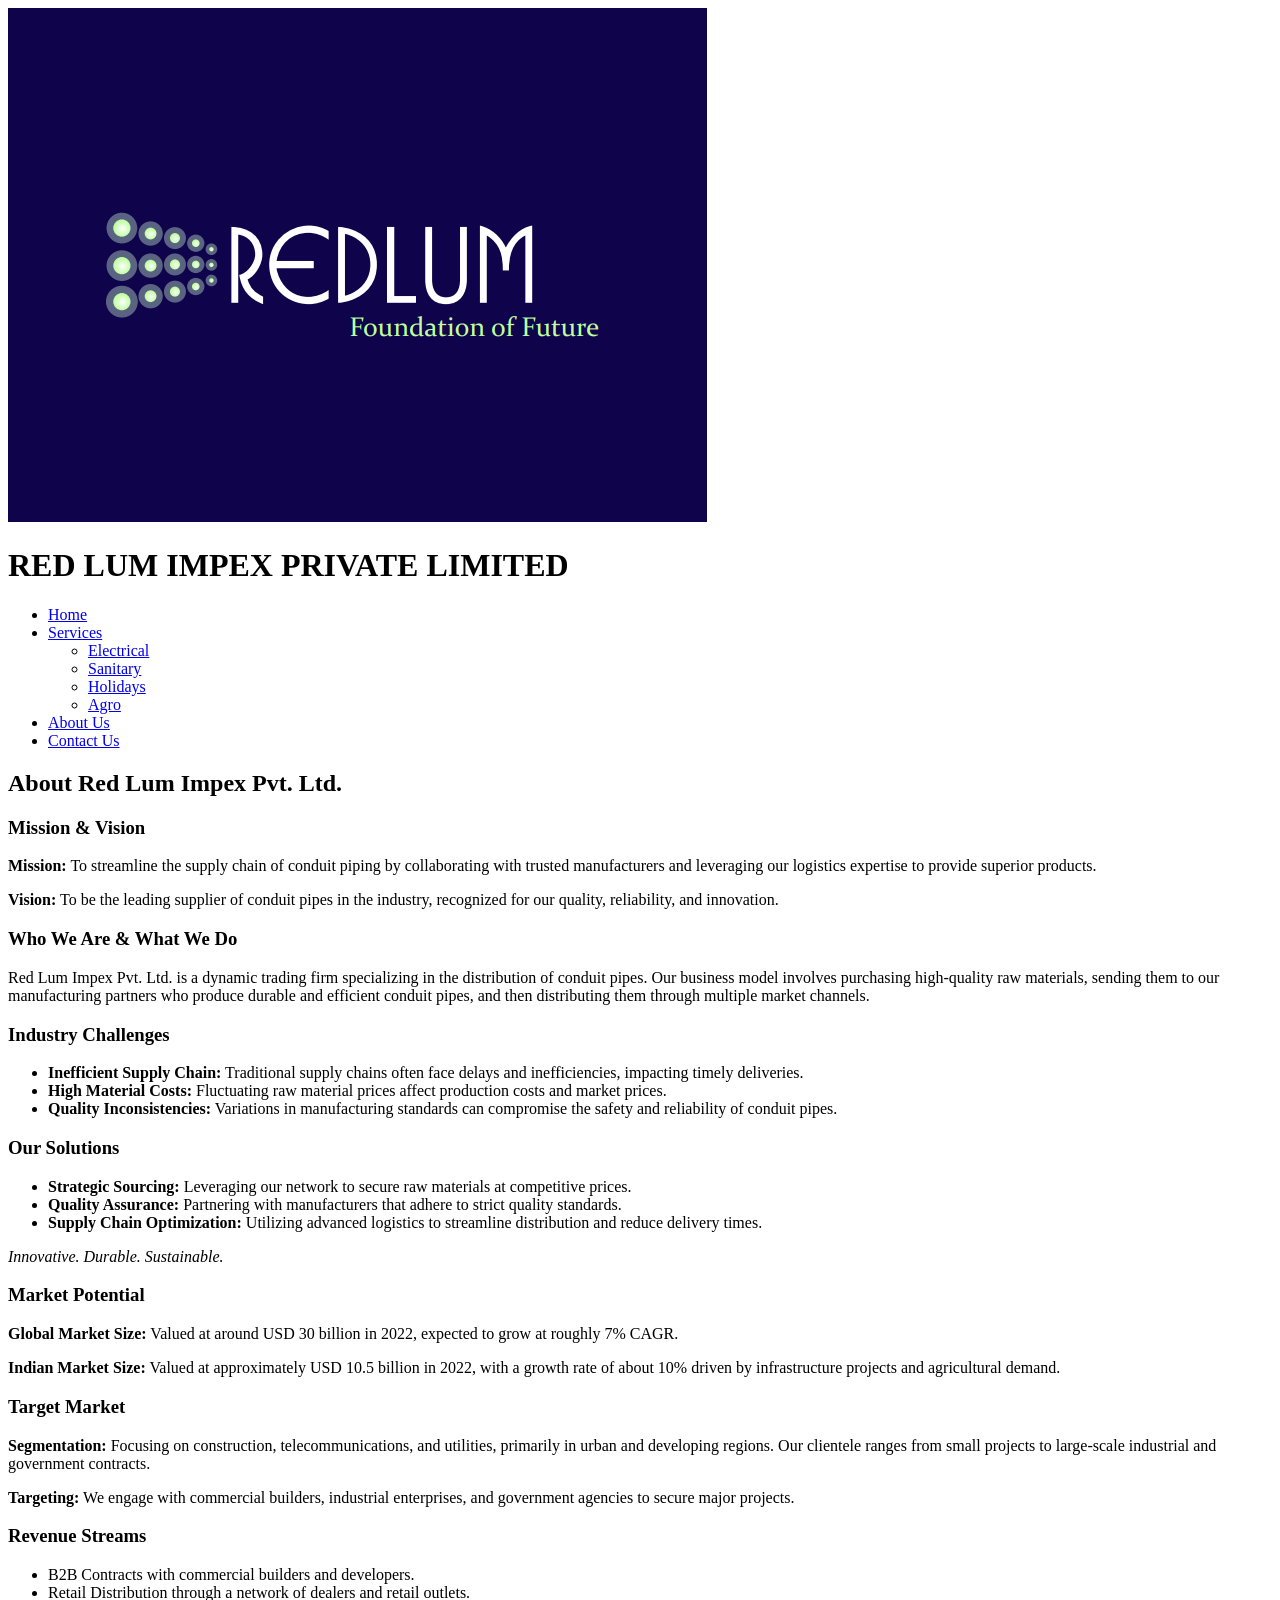
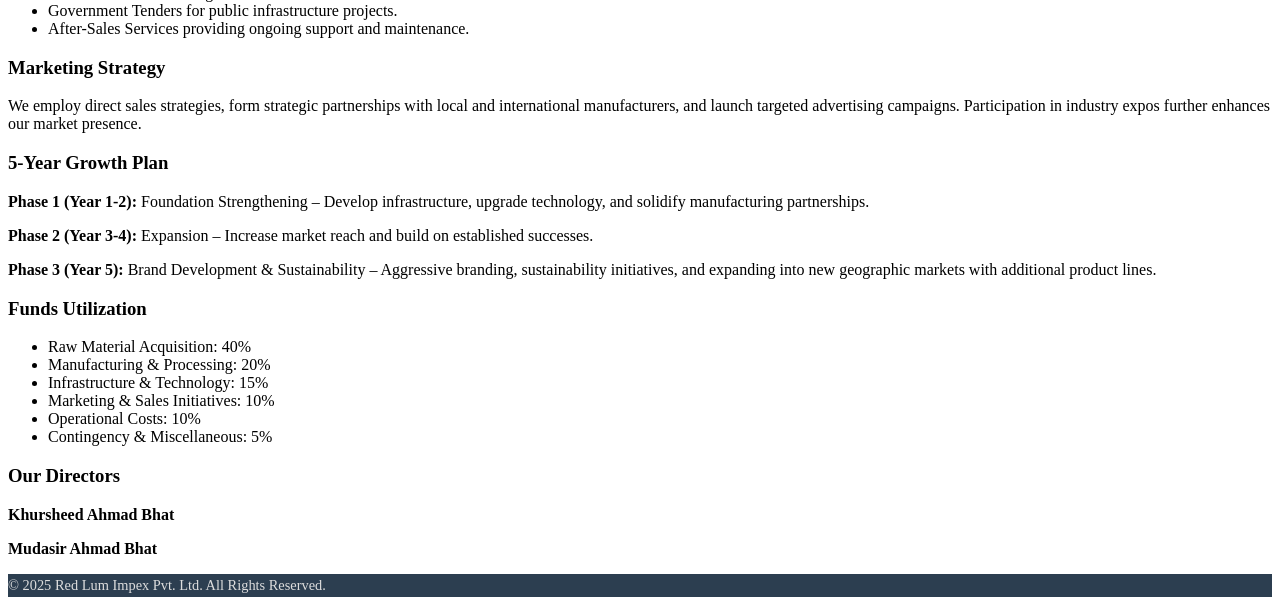
==== Websitedemo/about.html @ e9c55e5e "redlump" ====
<!DOCTYPE html>
<html lang="en">
<head>
  <meta charset="UTF-8" />
  <meta name="viewport" content="width=device-width, initial-scale=1.0"/>
  <title>About Us - Red Lum Impex Pvt. Ltd.</title>
  <link rel="stylesheet" href="style.css" />
</head>
<body>
  <header>
    <div class="container header-flex">
      <!-- Logo and Company Name -->
      <div class="logo-container">
        <img src="images/Screenshot 2025-03-13 151205.png" alt="Redlum Logo" class="logo" />
        <h1>RED LUM IMPEX PRIVATE LIMITED</h1>
      </div>
      <!-- Navigation with Services Dropdown -->
      <nav>
        <ul class="nav-links">
          <li><a href="index.html">Home</a></li>
          <li class="services-dropdown">
            <a href="#">Services</a>
            <ul class="dropdown">
              <li><a href="services/electrical.html">Electrical</a></li>
              <li><a href="services/sanitary.html">Sanitary</a></li>
              <li><a href="services/holidays.html">Holidays</a></li>
              <li><a href="services/agro.html">Agro</a></li>
            </ul>
          </li>
          <li><a href="about.html" class="active">About Us</a></li>
          <li><a href="contact.html">Contact Us</a></li>
        </ul>
        <div class="hamburger">
          <span></span>
          <span></span>
          <span></span>
        </div>
      </nav>
    </div>
  </header>
  
  <main>
    <div class="container">
      <h2>About Red Lum Impex Pvt. Ltd.</h2>
      
      <section class="mission-vision">
        <h3>Mission & Vision</h3>
        <p><strong>Mission:</strong> To streamline the supply chain of conduit piping by collaborating with trusted manufacturers and leveraging our logistics expertise to provide superior products.</p>
        <p><strong>Vision:</strong> To be the leading supplier of conduit pipes in the industry, recognized for our quality, reliability, and innovation.</p>
      </section>
      
      <section class="company-overview">
        <h3>Who We Are & What We Do</h3>
        <p>
          Red Lum Impex Pvt. Ltd. is a dynamic trading firm specializing in the distribution of conduit pipes. Our business model involves purchasing high-quality raw materials, sending them to our manufacturing partners who produce durable and efficient conduit pipes, and then distributing them through multiple market channels.
        </p>
      </section>
      
      <section class="industry-challenges">
        <h3>Industry Challenges</h3>
        <ul>
          <li><strong>Inefficient Supply Chain:</strong> Traditional supply chains often face delays and inefficiencies, impacting timely deliveries.</li>
          <li><strong>High Material Costs:</strong> Fluctuating raw material prices affect production costs and market prices.</li>
          <li><strong>Quality Inconsistencies:</strong> Variations in manufacturing standards can compromise the safety and reliability of conduit pipes.</li>
        </ul>
      </section>
      
      <section class="our-solutions">
        <h3>Our Solutions</h3>
        <ul>
          <li><strong>Strategic Sourcing:</strong> Leveraging our network to secure raw materials at competitive prices.</li>
          <li><strong>Quality Assurance:</strong> Partnering with manufacturers that adhere to strict quality standards.</li>
          <li><strong>Supply Chain Optimization:</strong> Utilizing advanced logistics to streamline distribution and reduce delivery times.</li>
        </ul>
        <p><em>Innovative. Durable. Sustainable.</em></p>
      </section>
      
      <section class="market-potential">
        <h3>Market Potential</h3>
        <p><strong>Global Market Size:</strong> Valued at around USD 30 billion in 2022, expected to grow at roughly 7% CAGR.</p>
        <p><strong>Indian Market Size:</strong> Valued at approximately USD 10.5 billion in 2022, with a growth rate of about 10% driven by infrastructure projects and agricultural demand.</p>
      </section>
      
      <section class="target-market">
        <h3>Target Market</h3>
        <p>
          <strong>Segmentation:</strong> Focusing on construction, telecommunications, and utilities, primarily in urban and developing regions. Our clientele ranges from small projects to large-scale industrial and government contracts.
        </p>
        <p>
          <strong>Targeting:</strong> We engage with commercial builders, industrial enterprises, and government agencies to secure major projects.
        </p>
      </section>
      
      <section class="revenue-model">
        <h3>Revenue Streams</h3>
        <ul>
          <li>B2B Contracts with commercial builders and developers.</li>
          <li>Retail Distribution through a network of dealers and retail outlets.</li>
          <li>Government Tenders for public infrastructure projects.</li>
          <li>After-Sales Services providing ongoing support and maintenance.</li>
        </ul>
      </section>
      
      <section class="marketing-strategy">
        <h3>Marketing Strategy</h3>
        <p>
          We employ direct sales strategies, form strategic partnerships with local and international manufacturers, and launch targeted advertising campaigns. Participation in industry expos further enhances our market presence.
        </p>
      </section>
      
      <section class="growth-plan">
        <h3>5-Year Growth Plan</h3>
        <p><strong>Phase 1 (Year 1-2):</strong> Foundation Strengthening – Develop infrastructure, upgrade technology, and solidify manufacturing partnerships.</p>
        <p><strong>Phase 2 (Year 3-4):</strong> Expansion – Increase market reach and build on established successes.</p>
        <p><strong>Phase 3 (Year 5):</strong> Brand Development & Sustainability – Aggressive branding, sustainability initiatives, and expanding into new geographic markets with additional product lines.</p>
      </section>
      
      <section class="funds-utilization">
        <h3>Funds Utilization</h3>
        <ul>
          <li>Raw Material Acquisition: 40%</li>
          <li>Manufacturing & Processing: 20%</li>
          <li>Infrastructure & Technology: 15%</li>
          <li>Marketing & Sales Initiatives: 10%</li>
          <li>Operational Costs: 10%</li>
          <li>Contingency & Miscellaneous: 5%</li>
        </ul>
      </section>
      
      <section class="director-info">
        <h3>Our Directors</h3>
        <p><strong>Khursheed Ahmad Bhat</strong></p>
        <p><strong>Mudasir Ahmad Bhat</strong></p>
      </section>
    </div>
  </main>
  
  <footer>
    <div class="container">
      <p>&copy; 2025 Red Lum Impex Pvt. Ltd. All Rights Reserved.</p>
    </div>
  </footer>
  <script src="scripts.js"></script>
</body>
</html>
---- Websitedemo/style.css ----
/* Custom Navbar Styles */

.custom-navbar {
  background-color: #2c3e50; /* Dark blue background */
  padding: 10px 0;
}

.custom-navbar .navbar-brand {
  color: #ecf0f1; /* Light gray text */
  font-size: 24px;
  font-weight: bold;
  display: flex;
  align-items: center;
}

.custom-navbar .navbar-brand img {
  margin-right: 10px;
}

.custom-navbar .navbar-nav .nav-link {
  color: #ecf0f1; /* Light gray text */
  font-size: 18px;
  margin: 0 15px;
  transition: color 0.3s ease;
}

.custom-navbar .navbar-nav .nav-link:hover {
  color: #3498db; /* Blue text on hover */
}

.custom-navbar .navbar-nav .nav-link.active {
  color: #3498db; /* Blue text for active link */
  font-weight: bold;
}

.custom-navbar .navbar-toggler {
  border-color: #ecf0f1; /* Light gray border for toggler */
}

.custom-navbar .navbar-toggler-icon {
  background-image: url("data:image/svg+xml;charset=utf8,%3Csvg viewBox='0 0 30 30' xmlns='http://www.w3.org/2000/svg'%3E%3Cpath stroke='%23ecf0f1' stroke-width='2' stroke-linecap='round' stroke-miterlimit='10' d='M4 7h22M4 15h22M4 23h22'/%3E%3C/svg%3E");
}

.custom-navbar .dropdown-menu {
  background-color: #2c3e50; /* Dark blue background for dropdown */
  border: none;
}

.custom-navbar .dropdown-item {
  color: #ecf0f1; /* Light gray text for dropdown items */
  font-size: 16px;
}

.custom-navbar .dropdown-item:hover {
  background-color: #34495e; /* Slightly lighter blue on hover */
  color: #3498db; /* Blue text on hover */
}

.custom-navbar .dropdown-divider {
  border-top: 1px solid #34495e; /* Divider color */
}
/* Custom Slider Styles */
.carousel {
  margin-top: 20px; /* Space between navbar and slider */
}

.carousel-inner {
  border-radius: 10px; /* Rounded corners for the slider */
  overflow: hidden; /* Ensure images don't overflow */
}

.slider-image {
  height: 100vh; /*  viewport height for responsive sizing */
  object-fit: cover; /* Ensures image covers the area  */
  width: 100%; /* Full width */
}

/* Custom Slider Text Overlay Styles */
.carousel-caption {
  position: absolute;
  left: 10%; /* Position text on the left */
  top: 50%; /* Center vertically */
  transform: translateY(-50%);
  text-align: left; /* Align text to the left */
  color: #fff; /* White text */
  max-width: 45%; /* Limit text width for better readability */
  background: rgba(
    0,
    0,
    0,
    0.5
  ); /* Semi-transparent background for better text visibility */
  padding: 2rem; /* Add padding for better spacing */
  border-radius: 10px; /* Rounded corners for the text box */
}

.carousel-caption h1 {
  font-size: 3rem;
  font-weight: bold;
  color: #ffdd57;
  text-shadow: 2px 2px 4px rgba(0, 0, 0, 0.7); /* Text shadow for better visibility */
}

.carousel-caption p {
  font-size: 1.5rem;
  margin-top: 1rem;
  color: #fff; /* White text for paragraph */
  text-shadow: 2px 2px 4px rgba(0, 0, 0, 0.7); /* Text shadow for better visibility */
}

.carousel-caption .btn {
  margin-top: 1.5rem; /* Space between text and button */
  font-size: 1.2rem;
  padding: 0.75rem 2rem; /* Button padding */
  border-radius: 30px; /* Rounded button */
  background-color: #3498db; /* Blue button */
  border: none;
  transition: background-color 0.3s ease;
}

.carousel-caption .btn:hover {
  background-color: #2980b9; /* Darker blue on hover */
}

/* Responsive Adjustments */
@media (max-width: 768px) {
  .carousel-caption {
    max-width: 80%; /* Increase text width on smaller screens */
    left: 5%; /* Adjust left position */
    padding: 1rem; /* Reduce padding */
  }

  .carousel-caption h1 {
    font-size: 2rem; /* Smaller heading on mobile */
  }

  .carousel-caption p {
    font-size: 1rem; /* Smaller paragraph text on mobile */
  }

  .carousel-caption .btn {
    font-size: 1rem; /* Smaller button text on mobile */
    padding: 0.5rem 1.5rem; /* Smaller button padding */
  }
}

/* Welcome Section Styles */
.welcome-section {
  padding: 4rem 0; /* Add padding for spacing */
}

.welcome-section h2 {
  font-size: 2.5rem; /* Large heading */
  font-weight: bold;
  color: #2c3e50; /* Dark blue color */
  margin-bottom: 1.5rem;
}

.welcome-section p {
  font-size: 1.1rem;
  line-height: 1.8; /* Improve readability */
  color: #34495e;
  margin-bottom: 1.5rem;
}

.welcome-section .btn {
  font-size: 1.1rem; /* Button text size */
  padding: 0.75rem 2rem; /* Button padding */
  border-radius: 30px; /* Rounded button */
  background-color: #3498db; /* Blue button */
  border: none;
  transition: background-color 0.3s ease;
}

.welcome-section .btn:hover {
  background-color: #2980b9; /* Darker blue on hover */
}

.welcome-section img {
  border-radius: 10px; /* Rounded corners for the image */
  box-shadow: 0 4px 15px rgba(0, 0, 0, 0.2);
  transition: transform 0.3s ease, box-shadow 0.3s ease;
}

.welcome-section img:hover {
  transform: scale(1.05); /* Slight zoom effect on hover */
  box-shadow: 0 6px 20px rgba(0, 0, 0, 0.3); /* Enhanced shadow on hover */
}

/* Responsive Adjustments */
@media (max-width: 768px) {
  .welcome-section h2 {
    font-size: 2rem; /* Smaller heading on mobile */
  }

  .welcome-section p {
    font-size: 1rem; /* Smaller text on mobile */
  }

  .welcome-section .btn {
    font-size: 1rem; /* Smaller button text on mobile */
    padding: 0.5rem 1.5rem; /* Smaller button padding */
  }

  .welcome-section img {
    margin-top: 2rem; /* Add space between text and image on mobile */
  }
}

/* Our Solutions Section Styles */
.solution-card {
  border: none; /* Remove default border */
  border-radius: 10px; /* Rounded corners */
  transition: transform 0.3s ease, box-shadow 0.3s ease;
}

.solution-card:hover {
  transform: translateY(-10px); /* Lift card on hover */
  box-shadow: 0 10px 20px rgba(0, 0, 0, 0.2); /* Add shadow on hover */
}

.solution-card img {
  border-top-left-radius: 10px; /* Rounded corners for the top */
  border-top-right-radius: 10px;
  height: 200px; /* Fixed height for images */
  object-fit: cover; /* Ensure images cover the area */
}

.solution-card .card-body {
  padding: 1.5rem; /* Add padding for spacing */
}

.solution-card .card-title {
  font-size: 1.5rem; /* Heading size */
  font-weight: bold;
  color: #2c3e50; /* Dark blue color */
  margin-bottom: 1rem;
}

.solution-card .card-text {
  font-size: 1rem; /* Text size */
  color: #34495e; /* Slightly lighter text color */
  line-height: 1.6; /* Improve readability */
}

/* Footer Styles */
footer {
  background-color: #2c3e50; /* Dark background */
  color: #fff; /* White text */
}

footer h5 {
  font-size: 1.25rem; /* Heading size */
  font-weight: bold;
  margin-bottom: 1.5rem;
}

footer p {
  font-size: 0.9rem; /* Smaller text for description */
  line-height: 1.6; /* Improve readability */
  color: #ddd; /* Light gray text */
}

footer a {
  color: #fff; /* White links */
  text-decoration: none; /* Remove underline */
  transition: color 0.3s ease;
}

footer a:hover {
  color: #3498db; /* Blue color on hover */
}

footer .list-unstyled li {
  margin-bottom: 0.75rem; /* Space between list items */
}

footer .list-unstyled i {
  width: 20px; /* Icon width */
  text-align: center; /* Center icons */
}

footer .fab {
  font-size: 1.25rem; /* Social media icon size */
  transition: color 0.3s ease;
}

footer .fab:hover {
  color: #3498db; /* Blue color on hover */
}

/* Placeholder Image Styles */
.lazy-load {
  background-color: #f0f0f0; /* Light gray background */
  border-radius: 10px; /* Rounded corners */
  display: flex;
  align-items: center;
  justify-content: center;
}

.lazy-load::before {
  content: "Loading...";
  font-size: 1rem;
  color: #999;
}
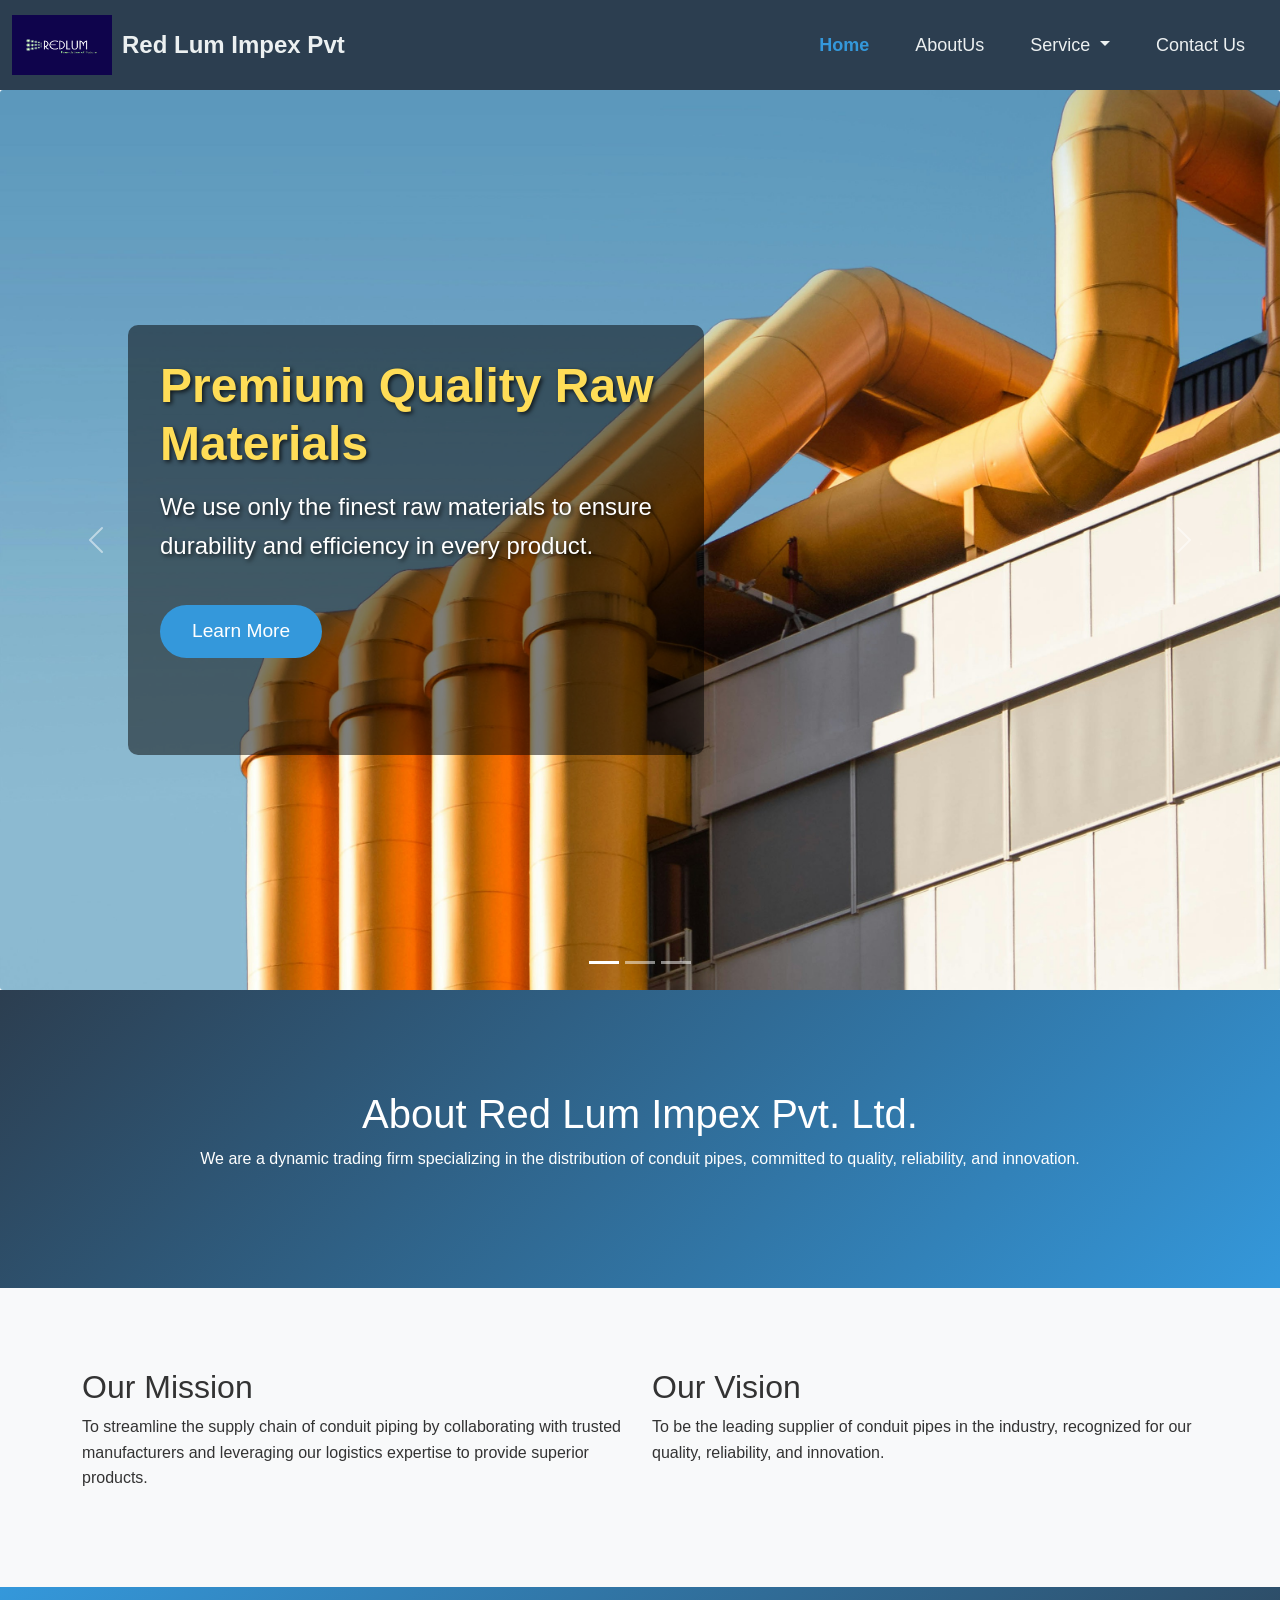
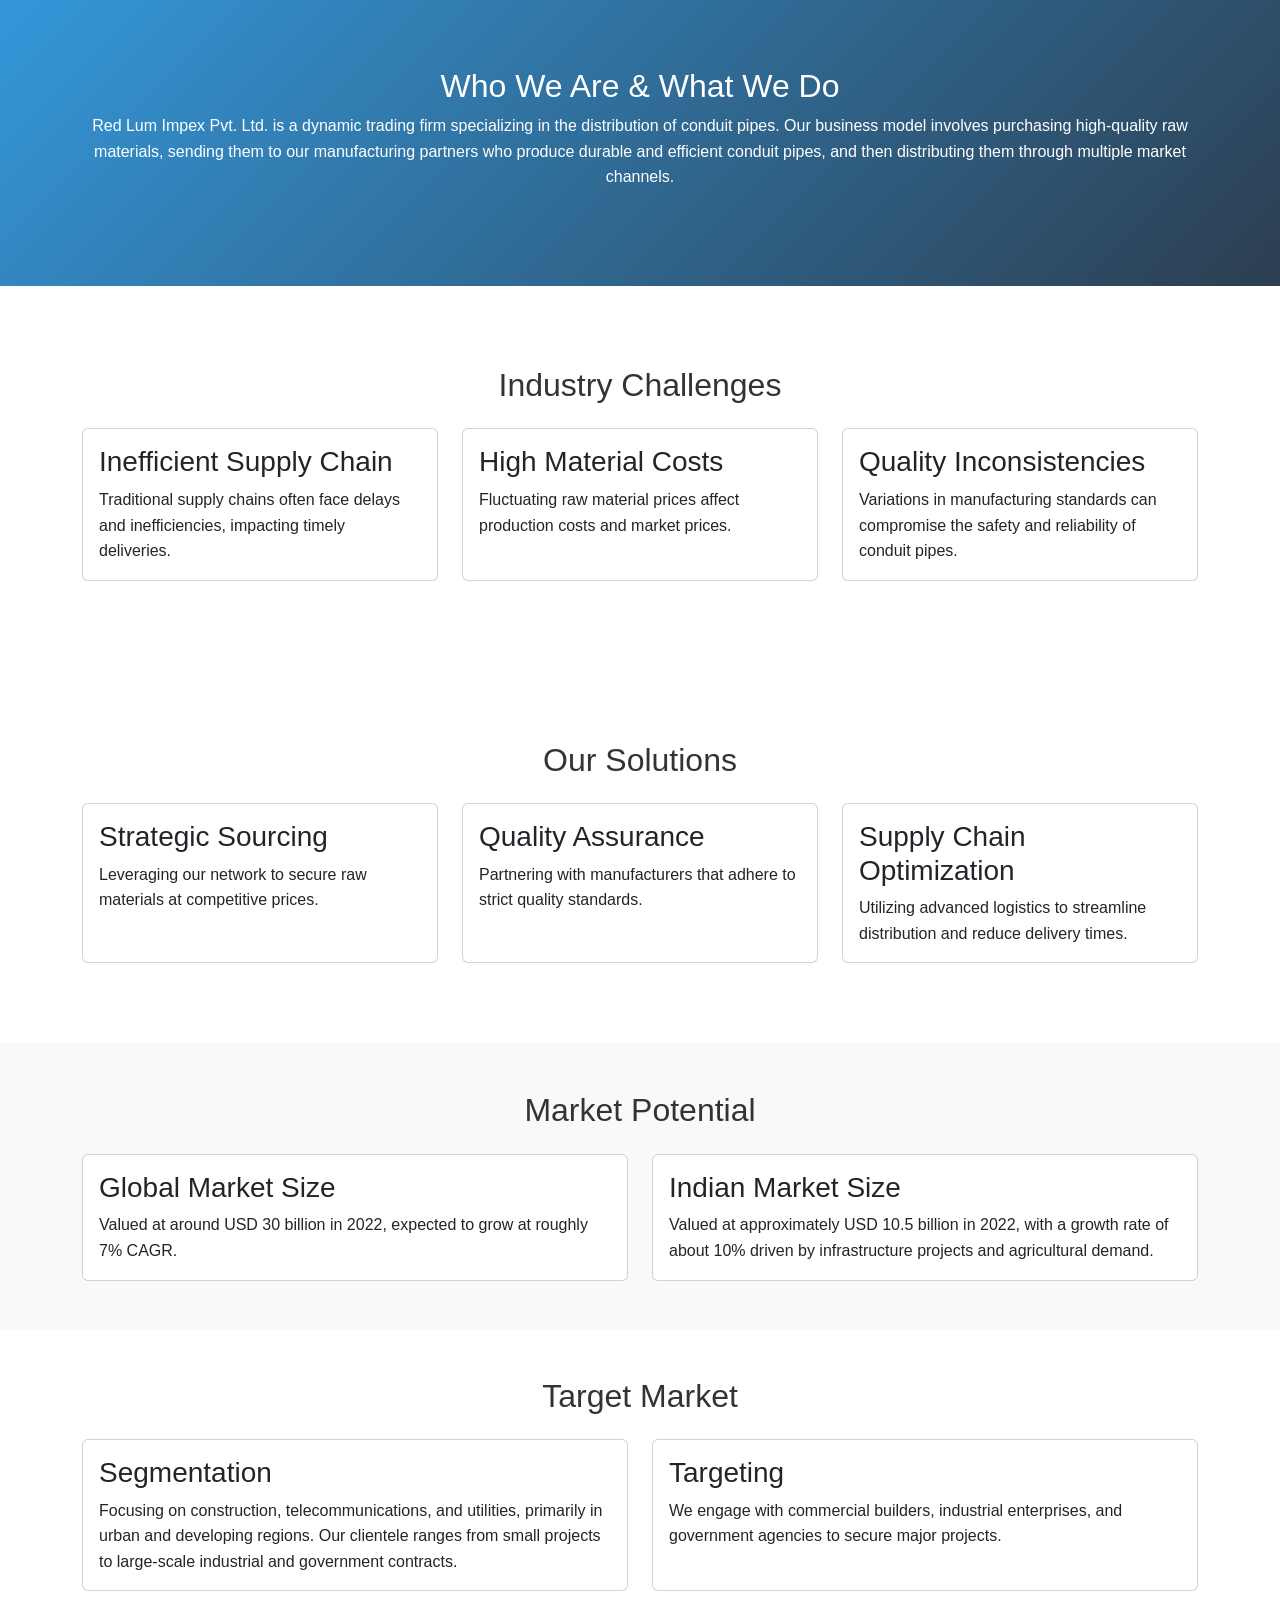
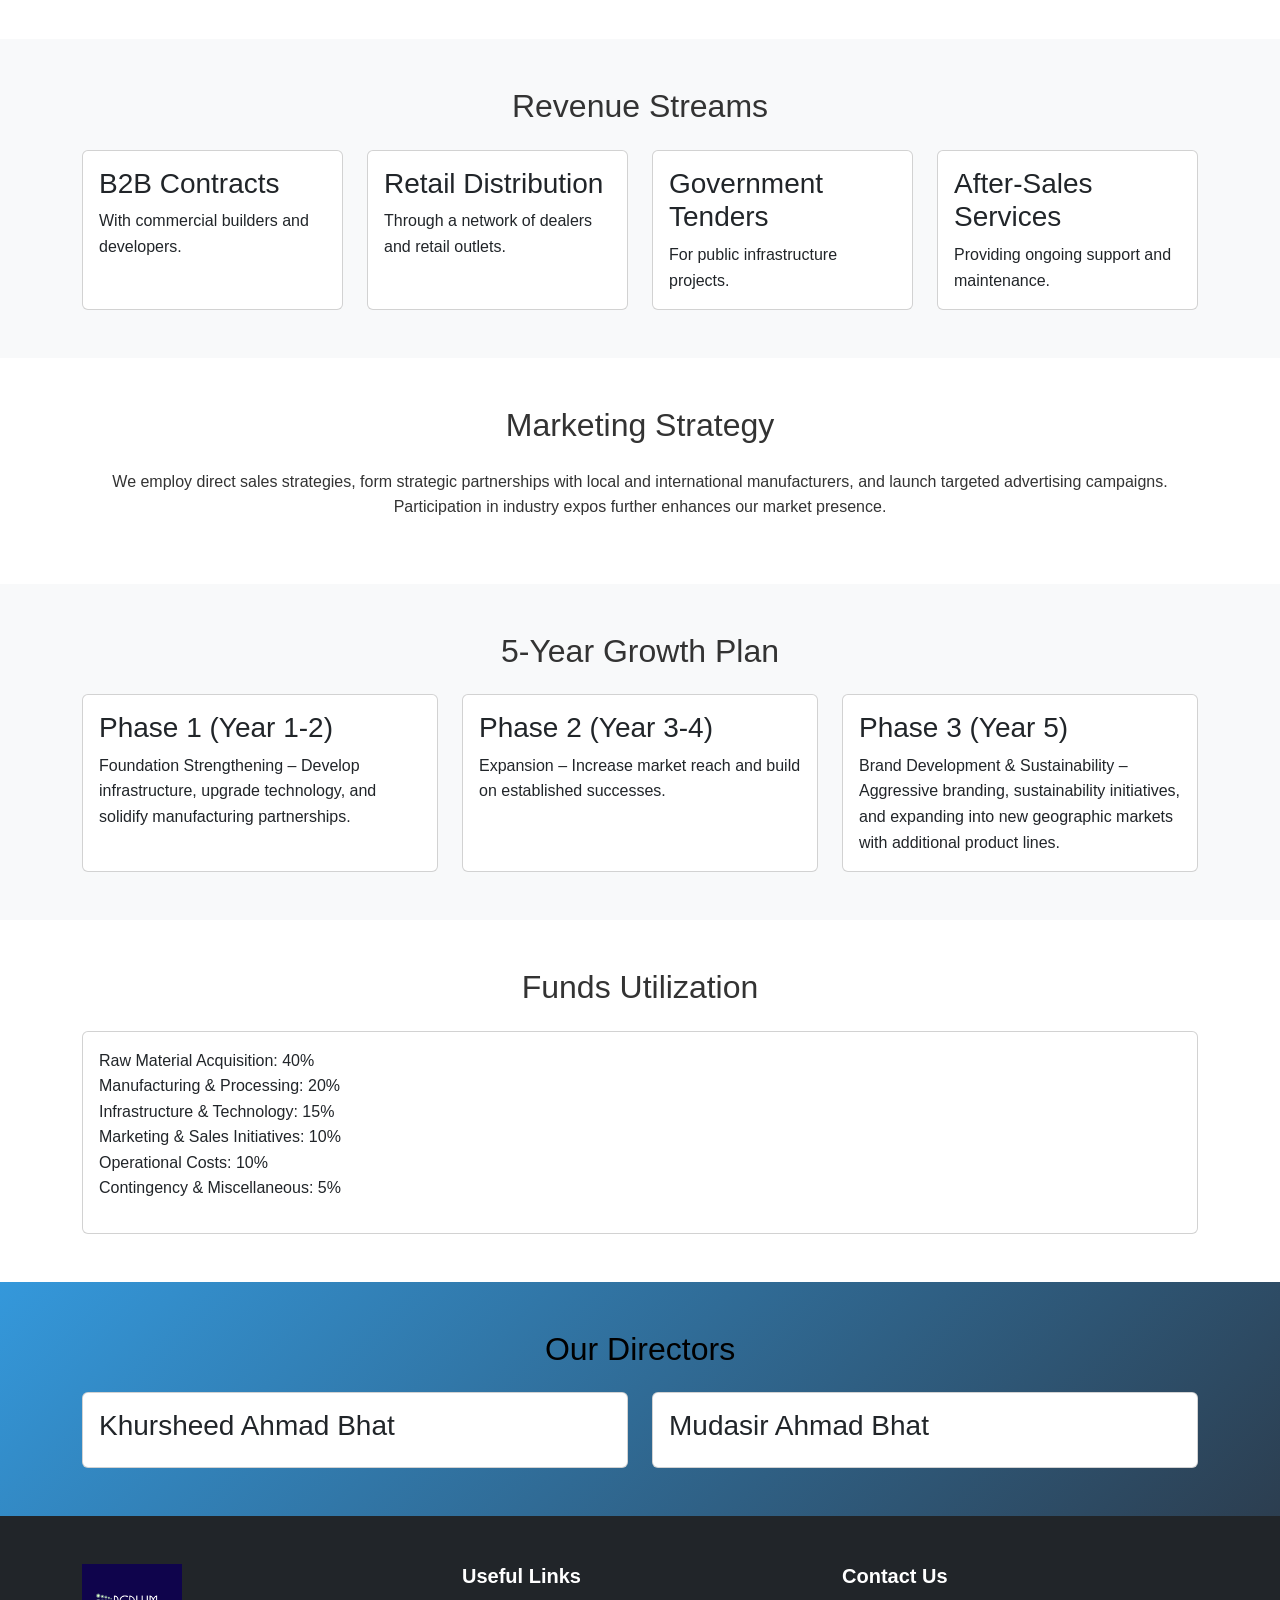
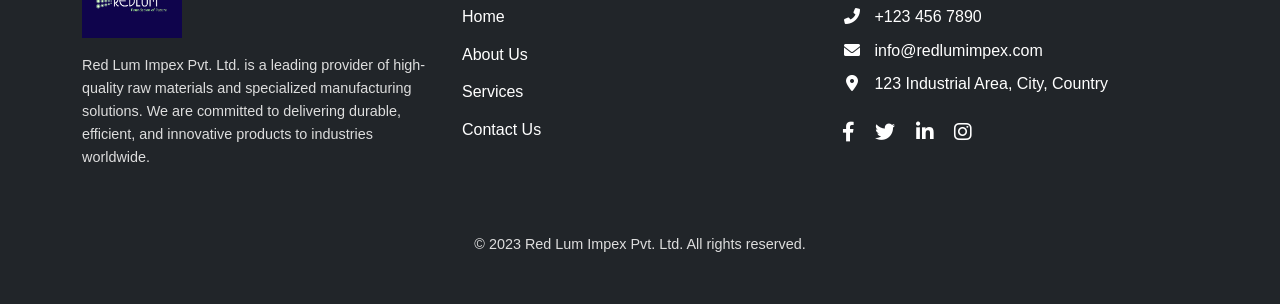
==== commit 4248b224: "final-demo" ====
--- a/Websitedemo/about.html
+++ b/Websitedemo/about.html
@@ -1,145 +1,652 @@
 <!DOCTYPE html>
 <html lang="en">
-<head>
-  <meta charset="UTF-8" />
-  <meta name="viewport" content="width=device-width, initial-scale=1.0"/>
-  <title>About Us - Red Lum Impex Pvt. Ltd.</title>
-  <link rel="stylesheet" href="style.css" />
-</head>
-<body>
-  <header>
-    <div class="container header-flex">
-      <!-- Logo and Company Name -->
-      <div class="logo-container">
-        <img src="images/Screenshot 2025-03-13 151205.png" alt="Redlum Logo" class="logo" />
-        <h1>RED LUM IMPEX PRIVATE LIMITED</h1>
-      </div>
-      <!-- Navigation with Services Dropdown -->
-      <nav>
-        <ul class="nav-links">
-          <li><a href="index.html">Home</a></li>
-          <li class="services-dropdown">
-            <a href="#">Services</a>
-            <ul class="dropdown">
-              <li><a href="services/electrical.html">Electrical</a></li>
-              <li><a href="services/sanitary.html">Sanitary</a></li>
-              <li><a href="services/holidays.html">Holidays</a></li>
-              <li><a href="services/agro.html">Agro</a></li>
+  <head>
+    <meta charset="utf-8" />
+    <meta name="viewport" content="width=device-width, initial-scale=1" />
+    <title>Bootstrap demo</title>
+    <link
+      href="https://cdn.jsdelivr.net/npm/bootstrap@5.3.3/dist/css/bootstrap.min.css"
+      rel="stylesheet"
+      integrity="sha384-QWTKZyjpPEjISv5WaRU9OFeRpok6YctnYmDr5pNlyT2bRjXh0JMhjY6hW+ALEwIH"
+      crossorigin="anonymous"
+    />
+    <link
+      rel="stylesheet"
+      href="https://cdnjs.cloudflare.com/ajax/libs/font-awesome/6.0.0-beta3/css/all.min.css"
+    />
+    <link
+      rel="stylesheet"
+      href="https://cdn.jsdelivr.net/npm/swiper@11/swiper-bundle.min.css"
+    />
+    <link rel="stylesheet" href="style.css" />
+  </head>
+  <body>
+    <nav class="navbar navbar-expand-lg custom-navbar">
+      <div class="container-fluid">
+        <a class="navbar-brand" href="#">
+          <img
+            src="images/Screenshot 2025-03-13 151205.png"
+            alt="Logo"
+            width="100"
+            height="60"
+            class="d-inline-block align-text-top"
+          />
+          Red Lum Impex Pvt
+        </a>
+        <button
+          class="navbar-toggler"
+          type="button"
+          data-bs-toggle="collapse"
+          data-bs-target="#navbarSupportedContent"
+          aria-controls="navbarSupportedContent"
+          aria-expanded="false"
+          aria-label="Toggle navigation"
+        >
+          <span class="navbar-toggler-icon"></span>
+        </button>
+        <div class="collapse navbar-collapse" id="navbarSupportedContent">
+          <ul class="navbar-nav ms-auto mb-2 mb-lg-0">
+            <li class="nav-item">
+              <a class="nav-link active" aria-current="page" href="#">Home</a>
+            </li>
+            <li class="nav-item">
+              <a class="nav-link" href="about.html">AboutUs</a>
+            </li>
+            <li class="nav-item dropdown">
+              <a
+                class="nav-link dropdown-toggle"
+                href="#"
+                role="button"
+                data-bs-toggle="dropdown"
+                aria-expanded="false"
+              >
+                Service
+              </a>
+              <ul class="dropdown-menu">
+                <li>
+                  <a class="dropdown-item" href="services/agro.html">Agro</a>
+                </li>
+                <li>
+                  <a class="dropdown-item" href="services/electrical.html"
+                    >electrical</a
+                  >
+                </li>
+
+                <li>
+                  <a class="dropdown-item" href="services/holidays.html"
+                    >holidays</a
+                  >
+                </li>
+                <li>
+                  <a class="dropdown-item" href="services/sanitary.html"
+                    >sanitary</a
+                  >
+                </li>
+              </ul>
+            </li>
+            <li class="nav-item">
+              <a class="nav-link" href="#">Contact Us</a>
+            </li>
+          </ul>
+        </div>
+      </div>
+    </nav>
+
+    <!-- container............ -->
+    <div class="container-fluid">
+      <div class="row">
+        <div class="col-12 p-0">
+          <div
+            id="carouselExampleIndicators"
+            class="carousel slide"
+            data-bs-ride="carousel"
+          >
+            <div class="carousel-indicators">
+              <button
+                type="button"
+                data-bs-target="#carouselExampleIndicators"
+                data-bs-slide-to="0"
+                class="active"
+                aria-current="true"
+                aria-label="Slide 1"
+              ></button>
+              <button
+                type="button"
+                data-bs-target="#carouselExampleIndicators"
+                data-bs-slide-to="1"
+                aria-label="Slide 2"
+              ></button>
+              <button
+                type="button"
+                data-bs-target="#carouselExampleIndicators"
+                data-bs-slide-to="2"
+                aria-label="Slide 3"
+              ></button>
+            </div>
+            <div class="carousel-inner">
+              <div class="carousel-item active">
+                <img
+                  src="images/slider-1.jpg"
+                  class="d-block w-100 slider-image"
+                  alt="Slide 1"
+                />
+                <div class="carousel-caption d-none d-md-block text-left">
+                  <h1 class="display-4">Premium Quality Raw Materials</h1>
+                  <p class="lead">
+                    We use only the finest raw materials to ensure durability
+                    and efficiency in every product.
+                  </p>
+                  <a href="#" class="btn btn-primary btn-lg">Learn More</a>
+                </div>
+              </div>
+              <div class="carousel-item">
+                <img
+                  src="images/slider-2.jpg"
+                  class="d-block w-100 slider-image"
+                  alt="Slide 2"
+                />
+                <div class="carousel-caption d-none d-md-block text-left">
+                  <h1 class="display-4">Specialized Manufacturing</h1>
+                  <p class="lead">
+                    Our state-of-the-art manufacturing processes guarantee
+                    precision and reliability.
+                  </p>
+                  <a href="#" class="btn btn-primary btn-lg"
+                    >Explore Products</a
+                  >
+                </div>
+              </div>
+              <div class="carousel-item">
+                <img
+                  src="images/slider-3.jpg"
+                  class="d-block w-100 slider-image"
+                  alt="Slide 3"
+                />
+                <div class="carousel-caption d-none d-md-block text-left">
+                  <h1 class="display-4">Wide Industry Reach</h1>
+                  <p class="lead">
+                    We distribute durable and efficient conduit pipes across a
+                    wide range of industries.
+                  </p>
+                  <a href="#" class="btn btn-primary btn-lg">Contact Us</a>
+                </div>
+              </div>
+            </div>
+            <button
+              class="carousel-control-prev"
+              type="button"
+              data-bs-target="#carouselExampleIndicators"
+              data-bs-slide="prev"
+            >
+              <span
+                class="carousel-control-prev-icon"
+                aria-hidden="true"
+              ></span>
+              <span class="visually-hidden">Previous</span>
+            </button>
+            <button
+              class="carousel-control-next"
+              type="button"
+              data-bs-target="#carouselExampleIndicators"
+              data-bs-slide="next"
+            >
+              <span
+                class="carousel-control-next-icon"
+                aria-hidden="true"
+              ></span>
+              <span class="visually-hidden">Next</span>
+            </button>
+          </div>
+        </div>
+      </div>
+    </div>
+    <!-- Hero Section -->
+    <!-- Hero Section -->
+    <section class="hero-section">
+      <div class="container text-center">
+        <h1>About Red Lum Impex Pvt. Ltd.</h1>
+        <p>
+          We are a dynamic trading firm specializing in the distribution of
+          conduit pipes, committed to quality, reliability, and innovation.
+        </p>
+      </div>
+    </section>
+
+    <!-- Mission & Vision -->
+    <section class="mission-vision">
+      <div class="container">
+        <div class="row">
+          <div class="col-md-6">
+            <h2>Our Mission</h2>
+            <p>
+              To streamline the supply chain of conduit piping by collaborating
+              with trusted manufacturers and leveraging our logistics expertise
+              to provide superior products.
+            </p>
+          </div>
+          <div class="col-md-6">
+            <h2>Our Vision</h2>
+            <p>
+              To be the leading supplier of conduit pipes in the industry,
+              recognized for our quality, reliability, and innovation.
+            </p>
+          </div>
+        </div>
+      </div>
+    </section>
+
+    <!-- Who We Are & What We Do -->
+    <section class="who-we-are">
+      <div class="container text-center">
+        <h2>Who We Are & What We Do</h2>
+        <p>
+          Red Lum Impex Pvt. Ltd. is a dynamic trading firm specializing in the
+          distribution of conduit pipes. Our business model involves purchasing
+          high-quality raw materials, sending them to our manufacturing partners
+          who produce durable and efficient conduit pipes, and then distributing
+          them through multiple market channels.
+        </p>
+      </div>
+    </section>
+
+    <!-- Industry Challenges -->
+    <section class="industry-challenges">
+      <div class="container">
+        <h2 class="text-center mb-4">Industry Challenges</h2>
+        <div class="row">
+          <div class="col-md-4">
+            <div class="card h-100">
+              <div class="card-body">
+                <h3 class="card-title">Inefficient Supply Chain</h3>
+                <p class="card-text">
+                  Traditional supply chains often face delays and
+                  inefficiencies, impacting timely deliveries.
+                </p>
+              </div>
+            </div>
+          </div>
+          <div class="col-md-4">
+            <div class="card h-100">
+              <div class="card-body">
+                <h3 class="card-title">High Material Costs</h3>
+                <p class="card-text">
+                  Fluctuating raw material prices affect production costs and
+                  market prices.
+                </p>
+              </div>
+            </div>
+          </div>
+          <div class="col-md-4">
+            <div class="card h-100">
+              <div class="card-body">
+                <h3 class="card-title">Quality Inconsistencies</h3>
+                <p class="card-text">
+                  Variations in manufacturing standards can compromise the
+                  safety and reliability of conduit pipes.
+                </p>
+              </div>
+            </div>
+          </div>
+        </div>
+      </div>
+    </section>
+
+    <!-- Our Solutions -->
+    <section class="our-solutions">
+      <div class="container">
+        <h2 class="text-center mb-4">Our Solutions</h2>
+        <div class="row">
+          <div class="col-md-4">
+            <div class="card h-100">
+              <div class="card-body">
+                <h3 class="card-title">Strategic Sourcing</h3>
+                <p class="card-text">
+                  Leveraging our network to secure raw materials at competitive
+                  prices.
+                </p>
+              </div>
+            </div>
+          </div>
+          <div class="col-md-4">
+            <div class="card h-100">
+              <div class="card-body">
+                <h3 class="card-title">Quality Assurance</h3>
+                <p class="card-text">
+                  Partnering with manufacturers that adhere to strict quality
+                  standards.
+                </p>
+              </div>
+            </div>
+          </div>
+          <div class="col-md-4">
+            <div class="card h-100">
+              <div class="card-body">
+                <h3 class="card-title">Supply Chain Optimization</h3>
+                <p class="card-text">
+                  Utilizing advanced logistics to streamline distribution and
+                  reduce delivery times.
+                </p>
+              </div>
+            </div>
+          </div>
+        </div>
+      </div>
+    </section>
+
+    <!-- Market Potential -->
+    <section class="market-potential py-5 bg-light">
+      <div class="container">
+        <h2 class="text-center mb-4">Market Potential</h2>
+        <div class="row">
+          <div class="col-md-6">
+            <div class="card h-100">
+              <div class="card-body">
+                <h3 class="card-title">Global Market Size</h3>
+                <p class="card-text">
+                  Valued at around USD 30 billion in 2022, expected to grow at
+                  roughly 7% CAGR.
+                </p>
+              </div>
+            </div>
+          </div>
+          <div class="col-md-6">
+            <div class="card h-100">
+              <div class="card-body">
+                <h3 class="card-title">Indian Market Size</h3>
+                <p class="card-text">
+                  Valued at approximately USD 10.5 billion in 2022, with a
+                  growth rate of about 10% driven by infrastructure projects and
+                  agricultural demand.
+                </p>
+              </div>
+            </div>
+          </div>
+        </div>
+      </div>
+    </section>
+
+    <!-- Target Market -->
+    <section class="target-market py-5">
+      <div class="container">
+        <h2 class="text-center mb-4">Target Market</h2>
+        <div class="row">
+          <div class="col-md-6">
+            <div class="card h-100">
+              <div class="card-body">
+                <h3 class="card-title">Segmentation</h3>
+                <p class="card-text">
+                  Focusing on construction, telecommunications, and utilities,
+                  primarily in urban and developing regions. Our clientele
+                  ranges from small projects to large-scale industrial and
+                  government contracts.
+                </p>
+              </div>
+            </div>
+          </div>
+          <div class="col-md-6">
+            <div class="card h-100">
+              <div class="card-body">
+                <h3 class="card-title">Targeting</h3>
+                <p class="card-text">
+                  We engage with commercial builders, industrial enterprises,
+                  and government agencies to secure major projects.
+                </p>
+              </div>
+            </div>
+          </div>
+        </div>
+      </div>
+    </section>
+
+    <!-- Revenue Streams -->
+    <section class="revenue-streams py-5 bg-light">
+      <div class="container">
+        <h2 class="text-center mb-4">Revenue Streams</h2>
+        <div class="row">
+          <div class="col-md-3">
+            <div class="card h-100">
+              <div class="card-body">
+                <h3 class="card-title">B2B Contracts</h3>
+                <p class="card-text">
+                  With commercial builders and developers.
+                </p>
+              </div>
+            </div>
+          </div>
+          <div class="col-md-3">
+            <div class="card h-100">
+              <div class="card-body">
+                <h3 class="card-title">Retail Distribution</h3>
+                <p class="card-text">
+                  Through a network of dealers and retail outlets.
+                </p>
+              </div>
+            </div>
+          </div>
+          <div class="col-md-3">
+            <div class="card h-100">
+              <div class="card-body">
+                <h3 class="card-title">Government Tenders</h3>
+                <p class="card-text">For public infrastructure projects.</p>
+              </div>
+            </div>
+          </div>
+          <div class="col-md-3">
+            <div class="card h-100">
+              <div class="card-body">
+                <h3 class="card-title">After-Sales Services</h3>
+                <p class="card-text">
+                  Providing ongoing support and maintenance.
+                </p>
+              </div>
+            </div>
+          </div>
+        </div>
+      </div>
+    </section>
+
+    <!-- Marketing Strategy -->
+    <section class="marketing-strategy py-5">
+      <div class="container">
+        <h2 class="text-center mb-4">Marketing Strategy</h2>
+        <p class="text-center">
+          We employ direct sales strategies, form strategic partnerships with
+          local and international manufacturers, and launch targeted advertising
+          campaigns. Participation in industry expos further enhances our market
+          presence.
+        </p>
+      </div>
+    </section>
+
+    <!-- 5-Year Growth Plan -->
+    <section class="growth-plan py-5 bg-light">
+      <div class="container">
+        <h2 class="text-center mb-4">5-Year Growth Plan</h2>
+        <div class="row">
+          <div class="col-md-4">
+            <div class="card h-100">
+              <div class="card-body">
+                <h3 class="card-title">Phase 1 (Year 1-2)</h3>
+                <p class="card-text">
+                  Foundation Strengthening – Develop infrastructure, upgrade
+                  technology, and solidify manufacturing partnerships.
+                </p>
+              </div>
+            </div>
+          </div>
+          <div class="col-md-4">
+            <div class="card h-100">
+              <div class="card-body">
+                <h3 class="card-title">Phase 2 (Year 3-4)</h3>
+                <p class="card-text">
+                  Expansion – Increase market reach and build on established
+                  successes.
+                </p>
+              </div>
+            </div>
+          </div>
+          <div class="col-md-4">
+            <div class="card h-100">
+              <div class="card-body">
+                <h3 class="card-title">Phase 3 (Year 5)</h3>
+                <p class="card-text">
+                  Brand Development & Sustainability – Aggressive branding,
+                  sustainability initiatives, and expanding into new geographic
+                  markets with additional product lines.
+                </p>
+              </div>
+            </div>
+          </div>
+        </div>
+      </div>
+    </section>
+
+    <!-- Funds Utilization -->
+    <section class="funds-utilization py-5">
+      <div class="container">
+        <h2 class="text-center mb-4">Funds Utilization</h2>
+        <div class="row">
+          <div class="col-md-12">
+            <div class="card">
+              <div class="card-body">
+                <ul class="list-unstyled">
+                  <li>Raw Material Acquisition: 40%</li>
+                  <li>Manufacturing & Processing: 20%</li>
+                  <li>Infrastructure & Technology: 15%</li>
+                  <li>Marketing & Sales Initiatives: 10%</li>
+                  <li>Operational Costs: 10%</li>
+                  <li>Contingency & Miscellaneous: 5%</li>
+                </ul>
+              </div>
+            </div>
+          </div>
+        </div>
+      </div>
+    </section>
+
+    <!-- Our Directors -->
+    <section class="directors py-5 bg-light">
+      <div class="container">
+        <h2 class="text-center mb-4">Our Directors</h2>
+        <div class="row">
+          <div class="col-md-6">
+            <div class="card h-100">
+              <div class="card-body">
+                <h3 class="card-title">Khursheed Ahmad Bhat</h3>
+              </div>
+            </div>
+          </div>
+          <div class="col-md-6">
+            <div class="card h-100">
+              <div class="card-body">
+                <h3 class="card-title">Mudasir Ahmad Bhat</h3>
+              </div>
+            </div>
+          </div>
+        </div>
+      </div>
+    </section>
+
+    <!-- Footer Section -->
+    <footer class="bg-dark text-white py-5">
+      <div class="container">
+        <div class="row">
+          <!-- Company Logo and Description -->
+          <div class="col-md-4 mb-4">
+            <img
+              src="images/Screenshot 2025-03-13 151205.png"
+              alt="Red Lum Impex Pvt. Ltd."
+              width="100"
+              class="mb-3"
+            />
+            <p>
+              Red Lum Impex Pvt. Ltd. is a leading provider of high-quality raw
+              materials and specialized manufacturing solutions. We are
+              committed to delivering durable, efficient, and innovative
+              products to industries worldwide.
+            </p>
+          </div>
+          <!-- Useful Links -->
+          <div class="col-md-4 mb-4">
+            <h5 class="mb-3">Useful Links</h5>
+            <ul class="list-unstyled">
+              <li>
+                <a href="#" class="text-white text-decoration-none">Home</a>
+              </li>
+              <li>
+                <a href="#" class="text-white text-decoration-none">About Us</a>
+              </li>
+              <li>
+                <a href="#" class="text-white text-decoration-none">Services</a>
+              </li>
+              <li>
+                <a href="#" class="text-white text-decoration-none"
+                  >Contact Us</a
+                >
+              </li>
             </ul>
-          </li>
-          <li><a href="about.html" class="active">About Us</a></li>
-          <li><a href="contact.html">Contact Us</a></li>
-        </ul>
-        <div class="hamburger">
-          <span></span>
-          <span></span>
-          <span></span>
-        </div>
-      </nav>
-    </div>
-  </header>
-  
-  <main>
-    <div class="container">
-      <h2>About Red Lum Impex Pvt. Ltd.</h2>
-      
-      <section class="mission-vision">
-        <h3>Mission & Vision</h3>
-        <p><strong>Mission:</strong> To streamline the supply chain of conduit piping by collaborating with trusted manufacturers and leveraging our logistics expertise to provide superior products.</p>
-        <p><strong>Vision:</strong> To be the leading supplier of conduit pipes in the industry, recognized for our quality, reliability, and innovation.</p>
-      </section>
-      
-      <section class="company-overview">
-        <h3>Who We Are & What We Do</h3>
-        <p>
-          Red Lum Impex Pvt. Ltd. is a dynamic trading firm specializing in the distribution of conduit pipes. Our business model involves purchasing high-quality raw materials, sending them to our manufacturing partners who produce durable and efficient conduit pipes, and then distributing them through multiple market channels.
-        </p>
-      </section>
-      
-      <section class="industry-challenges">
-        <h3>Industry Challenges</h3>
-        <ul>
-          <li><strong>Inefficient Supply Chain:</strong> Traditional supply chains often face delays and inefficiencies, impacting timely deliveries.</li>
-          <li><strong>High Material Costs:</strong> Fluctuating raw material prices affect production costs and market prices.</li>
-          <li><strong>Quality Inconsistencies:</strong> Variations in manufacturing standards can compromise the safety and reliability of conduit pipes.</li>
-        </ul>
-      </section>
-      
-      <section class="our-solutions">
-        <h3>Our Solutions</h3>
-        <ul>
-          <li><strong>Strategic Sourcing:</strong> Leveraging our network to secure raw materials at competitive prices.</li>
-          <li><strong>Quality Assurance:</strong> Partnering with manufacturers that adhere to strict quality standards.</li>
-          <li><strong>Supply Chain Optimization:</strong> Utilizing advanced logistics to streamline distribution and reduce delivery times.</li>
-        </ul>
-        <p><em>Innovative. Durable. Sustainable.</em></p>
-      </section>
-      
-      <section class="market-potential">
-        <h3>Market Potential</h3>
-        <p><strong>Global Market Size:</strong> Valued at around USD 30 billion in 2022, expected to grow at roughly 7% CAGR.</p>
-        <p><strong>Indian Market Size:</strong> Valued at approximately USD 10.5 billion in 2022, with a growth rate of about 10% driven by infrastructure projects and agricultural demand.</p>
-      </section>
-      
-      <section class="target-market">
-        <h3>Target Market</h3>
-        <p>
-          <strong>Segmentation:</strong> Focusing on construction, telecommunications, and utilities, primarily in urban and developing regions. Our clientele ranges from small projects to large-scale industrial and government contracts.
-        </p>
-        <p>
-          <strong>Targeting:</strong> We engage with commercial builders, industrial enterprises, and government agencies to secure major projects.
-        </p>
-      </section>
-      
-      <section class="revenue-model">
-        <h3>Revenue Streams</h3>
-        <ul>
-          <li>B2B Contracts with commercial builders and developers.</li>
-          <li>Retail Distribution through a network of dealers and retail outlets.</li>
-          <li>Government Tenders for public infrastructure projects.</li>
-          <li>After-Sales Services providing ongoing support and maintenance.</li>
-        </ul>
-      </section>
-      
-      <section class="marketing-strategy">
-        <h3>Marketing Strategy</h3>
-        <p>
-          We employ direct sales strategies, form strategic partnerships with local and international manufacturers, and launch targeted advertising campaigns. Participation in industry expos further enhances our market presence.
-        </p>
-      </section>
-      
-      <section class="growth-plan">
-        <h3>5-Year Growth Plan</h3>
-        <p><strong>Phase 1 (Year 1-2):</strong> Foundation Strengthening – Develop infrastructure, upgrade technology, and solidify manufacturing partnerships.</p>
-        <p><strong>Phase 2 (Year 3-4):</strong> Expansion – Increase market reach and build on established successes.</p>
-        <p><strong>Phase 3 (Year 5):</strong> Brand Development & Sustainability – Aggressive branding, sustainability initiatives, and expanding into new geographic markets with additional product lines.</p>
-      </section>
-      
-      <section class="funds-utilization">
-        <h3>Funds Utilization</h3>
-        <ul>
-          <li>Raw Material Acquisition: 40%</li>
-          <li>Manufacturing & Processing: 20%</li>
-          <li>Infrastructure & Technology: 15%</li>
-          <li>Marketing & Sales Initiatives: 10%</li>
-          <li>Operational Costs: 10%</li>
-          <li>Contingency & Miscellaneous: 5%</li>
-        </ul>
-      </section>
-      
-      <section class="director-info">
-        <h3>Our Directors</h3>
-        <p><strong>Khursheed Ahmad Bhat</strong></p>
-        <p><strong>Mudasir Ahmad Bhat</strong></p>
-      </section>
-    </div>
-  </main>
-  
-  <footer>
-    <div class="container">
-      <p>&copy; 2025 Red Lum Impex Pvt. Ltd. All Rights Reserved.</p>
-    </div>
-  </footer>
-  <script src="scripts.js"></script>
-</body>
+          </div>
+          <!-- Contact Information -->
+          <div class="col-md-4 mb-4">
+            <h5 class="mb-3">Contact Us</h5>
+            <ul class="list-unstyled">
+              <li class="mb-2">
+                <i class="fas fa-phone-alt me-2"></i>
+                <!-- Font Awesome phone icon -->
+                <a
+                  href="tel:+1234567890"
+                  class="text-white text-decoration-none"
+                  >+123 456 7890</a
+                >
+              </li>
+              <li class="mb-2">
+                <i class="fas fa-envelope me-2"></i>
+                <!-- Font Awesome email icon -->
+                <a
+                  href="mailto:info@redlumimpex.com"
+                  class="text-white text-decoration-none"
+                  >info@redlumimpex.com</a
+                >
+              </li>
+              <li class="mb-2">
+                <i class="fas fa-map-marker-alt me-2"></i>
+                <!-- Font Awesome location icon -->
+                <span>123 Industrial Area, City, Country</span>
+              </li>
+            </ul>
+            <!-- Social Media Icons -->
+            <!-- vmegwwi -->
+            <div class="mt-4">
+              <a href="#" class="text-white me-3"
+                ><i class="fab fa-facebook-f"></i
+              ></a>
+              <a href="#" class="text-white me-3"
+                ><i class="fab fa-twitter"></i
+              ></a>
+              <a href="#" class="text-white me-3"
+                ><i class="fab fa-linkedin-in"></i
+              ></a>
+              <a href="#" class="text-white"
+                ><i class="fab fa-instagram"></i
+              ></a>
+            </div>
+          </div>
+        </div>
+        <!-- Copyright Text -->
+        <div class="text-center mt-4">
+          <p class="mb-0">
+            &copy; 2023 Red Lum Impex Pvt. Ltd. All rights reserved.
+          </p>
+        </div>
+      </div>
+    </footer>
+
+    <script
+      src="https://cdn.jsdelivr.net/npm/bootstrap@5.3.3/dist/js/bootstrap.bundle.min.js"
+      integrity="sha384-YvpcrYf0tY3lHB60NNkmXc5s9fDVZLESaAA55NDzOxhy9GkcIdslK1eN7N6jIeHz"
+      crossorigin="anonymous"
+    ></script>
+    <script src="https://cdn.jsdelivr.net/npm/swiper@11/swiper-bundle.min.js"></script>
+    <script src="scripts.js"></script>
+  </body>
 </html>
--- a/Websitedemo/style.css
+++ b/Websitedemo/style.css
@@ -61,11 +61,11 @@
 }
 /* Custom Slider Styles */
 .carousel {
-  margin-top: 20px; /* Space between navbar and slider */
+  margin-top: 0px; /* Space between navbar and slider */
 }
 
 .carousel-inner {
-  border-radius: 10px; /* Rounded corners for the slider */
+  border-radius: 3px; /* Rounded corners for the slider */
   overflow: hidden; /* Ensure images don't overflow */
 }
 
@@ -208,6 +208,13 @@
 }
 
 /* Our Solutions Section Styles */
+/* Swiper Container Styles */
+.swiper {
+  width: 100%;
+  padding: 20px 0; /* Add padding for spacing */
+}
+
+/* Card Styles */
 .solution-card {
   border: none; /* Remove default border */
   border-radius: 10px; /* Rounded corners */
@@ -243,6 +250,16 @@
   line-height: 1.6; /* Improve readability */
 }
 
+/* Swiper Navigation Buttons */
+.swiper-button-next,
+.swiper-button-prev {
+  color: #3498db; /* Blue color for buttons */
+}
+
+/* Swiper Pagination Dots */
+.swiper-pagination-bullet {
+  background: #3498db; /* Blue color for dots */
+}
 /* Footer Styles */
 footer {
   background-color: #2c3e50; /* Dark background */
@@ -303,3 +320,755 @@
   font-size: 1rem;
   color: #999;
 }
+
+/* about.html................... */
+/* General Styles */
+body {
+  font-family: "Arial", sans-serif;
+  color: #333;
+}
+
+/* Hero Section */
+
+/* General Styles */
+body {
+  font-family: "Arial", sans-serif;
+  color: #333;
+}
+
+/* Hero Section */
+/* General Styles */
+body {
+  font-family: "Arial", sans-serif;
+  color: #333;
+  line-height: 1.6;
+}
+
+/* Hero Section */
+/* General Styles */
+body {
+  font-family: "Arial", sans-serif;
+  color: #333;
+  line-height: 1.6;
+}
+
+/* Hero Section */
+.hero-section {
+  background: linear-gradient(135deg, #2c3e50, #3498db);
+  color: #fff;
+  padding: 100px 0;
+  text-align: center;
+}
+
+/* Mission & Vision */
+.mission-vision {
+  padding: 80px 0;
+  background: #f8f9fa; /* Light gray background */
+}
+
+/* Who We Are & What We Do */
+.who-we-are {
+  padding: 80px 0;
+  background: linear-gradient(135deg, #3498db, #2c3e50);
+  color: #fff;
+}
+
+/* Industry Challenges & Our Solutions */
+.industry-challenges,
+.our-solutions {
+  padding: 80px 0;
+  background: #fff; /* White background */
+}
+
+/* Market Potential */
+.market-potential {
+  padding: 80px 0;
+  background: #f8f9fa; /* Light gray background */
+}
+
+/* Target Market */
+.target-market {
+  padding: 80px 0;
+  background: #fff; /* White background */
+}
+
+/* Revenue Streams */
+.revenue-streams {
+  padding: 80px 0;
+  background: #f8f9fa; /* Light gray background */
+}
+
+/* Marketing Strategy */
+.marketing-strategy {
+  padding: 80px 0;
+  background: #fff; /* White background */
+}
+
+/* 5-Year Growth Plan */
+.growth-plan {
+  padding: 80px 0;
+  background: #f8f9fa; /* Light gray background */
+}
+
+/* Funds Utilization */
+.funds-utilization {
+  padding: 80px 0;
+  background: #fff; /* White background */
+}
+
+/* Our Directors */
+.directors {
+  padding: 80px 0;
+  background: linear-gradient(135deg, #3498db, #2c3e50);
+  color: black;
+}
+
+/* Animations */
+@keyframes fadeInDown {
+  from {
+    opacity: 0;
+    transform: translateY(-20px);
+  }
+  to {
+    opacity: 1;
+    transform: translateY(0);
+  }
+}
+
+@keyframes fadeInUp {
+  from {
+    opacity: 0;
+    transform: translateY(20px);
+  }
+  to {
+    opacity: 1;
+    transform: translateY(0);
+  }
+}
+
+@keyframes fadeInLeft {
+  from {
+    opacity: 0;
+    transform: translateX(-20px);
+  }
+  to {
+    opacity: 1;
+    transform: translateX(0);
+  }
+}
+
+@keyframes fadeInRight {
+  from {
+    opacity: 0;
+    transform: translateX(20px);
+  }
+  to {
+    opacity: 1;
+    transform: translateX(0);
+  }
+}
+
+/* Agro Services Page Styles */
+
+/* Hero Section */
+.agro-hero-section {
+  background: linear-gradient(135deg, #2c3e50, #3498db);
+  color: #fff;
+  padding: 100px 0;
+  text-align: center;
+}
+
+.agro-hero-section h1 {
+  font-size: 3.5rem;
+  font-weight: bold;
+  margin-bottom: 1rem;
+  animation: fadeInDown 1s ease;
+}
+
+.agro-hero-section p {
+  font-size: 1.5rem;
+  animation: fadeInUp 1s ease;
+}
+
+/* Agro Services Section */
+.agro-services-section {
+  padding: 80px 0;
+  background: #f8f9fa; /* Light gray background */
+}
+
+.agro-services-section h2 {
+  font-size: 2.5rem;
+  font-weight: bold;
+  color: #2c3e50;
+  margin-bottom: 1.5rem;
+  animation: fadeInDown 1s ease;
+}
+
+.agro-card {
+  border: none;
+  border-radius: 15px;
+  background: #fff;
+  box-shadow: 0 4px 15px rgba(0, 0, 0, 0.1);
+  transition: transform 0.3s ease, box-shadow 0.3s ease;
+}
+
+.agro-card:hover {
+  transform: translateY(-10px);
+  box-shadow: 0 10px 20px rgba(0, 0, 0, 0.2);
+}
+
+.agro-card-body {
+  padding: 1.5rem;
+  text-align: center;
+}
+
+.agro-card-title {
+  font-size: 1.5rem;
+  font-weight: bold;
+  color: #2c3e50;
+}
+
+.agro-card-text {
+  font-size: 1rem;
+  color: #34495e;
+}
+
+/* Icon Colors */
+.agro-icon-success {
+  color: #28a745; /* Green */
+}
+
+.agro-icon-primary {
+  color: #007bff; /* Blue */
+}
+
+.agro-icon-info {
+  color: #17a2b8; /* Teal */
+}
+
+.agro-icon-warning {
+  color: #ffc107; /* Yellow */
+}
+
+.agro-icon-danger {
+  color: #dc3545; /* Red */
+}
+
+.agro-icon-secondary {
+  color: #6c757d; /* Gray */
+}
+
+/* Animations */
+@keyframes fadeInDown {
+  from {
+    opacity: 0;
+    transform: translateY(-20px);
+  }
+  to {
+    opacity: 1;
+    transform: translateY(0);
+  }
+}
+
+@keyframes fadeInUp {
+  from {
+    opacity: 0;
+    transform: translateY(20px);
+  }
+  to {
+    opacity: 1;
+    transform: translateY(0);
+  }
+}
+
+/* Electrical Products Page Styles */
+
+/* Hero Section */
+.electrical-hero-section {
+  background: linear-gradient(135deg, #2c3e50, #3498db);
+  color: #fff;
+  padding: 100px 0;
+  text-align: center;
+}
+
+.electrical-hero-section h1 {
+  font-size: 3.5rem;
+  font-weight: bold;
+  margin-bottom: 1rem;
+  animation: fadeInDown 1s ease;
+}
+
+.electrical-hero-section p {
+  font-size: 1.5rem;
+  animation: fadeInUp 1s ease;
+}
+
+/* Electrical Products Section */
+.electrical-products-section {
+  padding: 80px 0;
+  background: #f8f9fa; /* Light gray background */
+}
+
+.electrical-products-section h2 {
+  font-size: 2.5rem;
+  font-weight: bold;
+  color: #2c3e50;
+  margin-bottom: 1.5rem;
+  animation: fadeInDown 1s ease;
+}
+
+.electrical-card {
+  border: none;
+  border-radius: 15px;
+  background: #fff;
+  box-shadow: 0 4px 15px rgba(0, 0, 0, 0.1);
+  transition: transform 0.3s ease, box-shadow 0.3s ease;
+}
+
+.electrical-card:hover {
+  transform: translateY(-10px);
+  box-shadow: 0 10px 20px rgba(0, 0, 0, 0.2);
+}
+
+.electrical-card-body {
+  padding: 1.5rem;
+  text-align: center;
+}
+
+.electrical-card-title {
+  font-size: 1.5rem;
+  font-weight: bold;
+  color: #2c3e50;
+}
+
+.electrical-card-text {
+  font-size: 1rem;
+  color: #34495e;
+}
+
+/* Icon Colors */
+.electrical-icon-primary {
+  color: #007bff; /* Blue */
+}
+
+.electrical-icon-success {
+  color: #28a745; /* Green */
+}
+
+.electrical-icon-warning {
+  color: #ffc107; /* Yellow */
+}
+
+.electrical-icon-danger {
+  color: #dc3545; /* Red */
+}
+
+.electrical-icon-info {
+  color: #17a2b8; /* Teal */
+}
+
+.electrical-icon-secondary {
+  color: #6c757d; /* Gray */
+}
+
+/* Animations */
+@keyframes fadeInDown {
+  from {
+    opacity: 0;
+    transform: translateY(-20px);
+  }
+  to {
+    opacity: 1;
+    transform: translateY(0);
+  }
+}
+
+@keyframes fadeInUp {
+  from {
+    opacity: 0;
+    transform: translateY(20px);
+  }
+  to {
+    opacity: 1;
+    transform: translateY(0);
+  }
+}
+
+/* Holiday Packages Page Styles */
+
+/* Hero Section */
+.holiday-hero-section {
+  background: linear-gradient(135deg, #2c3e50, #3498db);
+  color: #fff;
+  padding: 100px 0;
+  text-align: center;
+}
+
+.holiday-hero-section h1 {
+  font-size: 3.5rem;
+  font-weight: bold;
+  margin-bottom: 1rem;
+  animation: fadeInDown 1s ease;
+}
+
+.holiday-hero-section p {
+  font-size: 1.5rem;
+  animation: fadeInUp 1s ease;
+}
+
+/* Holiday Packages Section */
+.holiday-packages-section {
+  padding: 80px 0;
+  background: #fff; /* White background */
+}
+
+.holiday-packages-section h2 {
+  font-size: 2.5rem;
+  font-weight: bold;
+  color: #2c3e50;
+  margin-bottom: 1.5rem;
+  animation: fadeInDown 1s ease;
+}
+
+.holiday-card {
+  border: none;
+  border-radius: 15px;
+  background: #fff;
+  box-shadow: 0 4px 15px rgba(0, 0, 0, 0.1);
+  transition: transform 0.3s ease, box-shadow 0.3s ease;
+}
+
+.holiday-card:hover {
+  transform: translateY(-10px);
+  box-shadow: 0 10px 20px rgba(0, 0, 0, 0.2);
+}
+
+.holiday-card-body {
+  padding: 1.5rem;
+  text-align: center;
+}
+
+.holiday-card-title {
+  font-size: 1.5rem;
+  font-weight: bold;
+  color: #2c3e50;
+}
+
+.holiday-card-text {
+  font-size: 1rem;
+  color: #34495e;
+}
+
+.holiday-card ul {
+  text-align: left;
+  margin-bottom: 1.5rem;
+}
+
+.holiday-card ul li {
+  font-size: 0.9rem;
+  margin-bottom: 0.5rem;
+}
+
+/* Other Destinations Section */
+.other-destinations-section {
+  padding: 80px 0;
+}
+
+.other-destinations-section h2 {
+  font-size: 2.5rem;
+  font-weight: bold;
+  color: #2c3e50;
+  margin-bottom: 1.5rem;
+  animation: fadeInDown 1s ease;
+}
+
+/* Icon Colors */
+.holiday-icon-primary {
+  color: #007bff; /* Blue */
+}
+
+.holiday-icon-danger {
+  color: #dc3545; /* Red */
+}
+
+.holiday-icon-success {
+  color: #28a745; /* Green */
+}
+
+.holiday-icon-info {
+  color: #17a2b8; /* Teal */
+}
+
+.holiday-icon-warning {
+  color: #ffc107; /* Yellow */
+}
+
+.holiday-icon-secondary {
+  color: #6c757d; /* Gray */
+}
+
+/* Animations */
+@keyframes fadeInDown {
+  from {
+    opacity: 0;
+    transform: translateY(-20px);
+  }
+  to {
+    opacity: 1;
+    transform: translateY(0);
+  }
+}
+
+@keyframes fadeInUp {
+  from {
+    opacity: 0;
+    transform: translateY(20px);
+  }
+  to {
+    opacity: 1;
+    transform: translateY(0);
+  }
+}
+
+/* Sanitary Products Page Styles */
+
+/* Hero Section */
+.sanitary-hero-section {
+  background: linear-gradient(135deg, #2c3e50, #3498db);
+  color: #fff;
+  padding: 100px 0;
+  text-align: center;
+}
+
+.sanitary-hero-section h1 {
+  font-size: 3.5rem;
+  font-weight: bold;
+  margin-bottom: 1rem;
+  animation: fadeInDown 1s ease;
+}
+
+.sanitary-hero-section p {
+  font-size: 1.5rem;
+  animation: fadeInUp 1s ease;
+}
+
+/* Sanitary Products Section */
+.sanitary-products-section {
+  padding: 80px 0;
+  background: #f8f9fa; /* Light gray background */
+}
+
+.sanitary-products-section h2 {
+  font-size: 2.5rem;
+  font-weight: bold;
+  color: #2c3e50;
+  margin-bottom: 1.5rem;
+  animation: fadeInDown 1s ease;
+}
+
+.sanitary-card {
+  border: none;
+  border-radius: 15px;
+  background: #fff;
+  box-shadow: 0 4px 15px rgba(0, 0, 0, 0.1);
+  transition: transform 0.3s ease, box-shadow 0.3s ease;
+}
+
+.sanitary-card:hover {
+  transform: translateY(-10px);
+  box-shadow: 0 10px 20px rgba(0, 0, 0, 0.2);
+}
+
+.sanitary-card-body {
+  padding: 1.5rem;
+  text-align: center;
+}
+
+.sanitary-card-title {
+  font-size: 1.5rem;
+  font-weight: bold;
+  color: #2c3e50;
+}
+
+.sanitary-card-text {
+  font-size: 1rem;
+  color: #34495e;
+}
+
+/* Icon Colors */
+.sanitary-icon-primary {
+  color: #007bff; /* Blue */
+}
+
+.sanitary-icon-success {
+  color: #28a745; /* Green */
+}
+
+.sanitary-icon-warning {
+  color: #ffc107; /* Yellow */
+}
+
+.sanitary-icon-info {
+  color: #17a2b8; /* Teal */
+}
+
+.sanitary-icon-secondary {
+  color: #6c757d; /* Gray */
+}
+
+.sanitary-icon-danger {
+  color: #dc3545; /* Red */
+}
+
+/* Animations */
+@keyframes fadeInDown {
+  from {
+    opacity: 0;
+    transform: translateY(-20px);
+  }
+  to {
+    opacity: 1;
+    transform: translateY(0);
+  }
+}
+
+@keyframes fadeInUp {
+  from {
+    opacity: 0;
+    transform: translateY(20px);
+  }
+  to {
+    opacity: 1;
+    transform: translateY(0);
+  }
+}
+
+/* Contact Us Page Styles */
+
+/* Hero Section */
+.contact-hero-section {
+  background: linear-gradient(135deg, #2c3e50, #3498db);
+  color: #fff;
+  padding: 100px 0;
+  text-align: center;
+}
+
+.contact-hero-section h1 {
+  font-size: 3.5rem;
+  font-weight: bold;
+  margin-bottom: 1rem;
+  animation: fadeInDown 1s ease;
+}
+
+.contact-hero-section p {
+  font-size: 1.5rem;
+  animation: fadeInUp 1s ease;
+}
+
+/* Contact Details Section */
+.contact-details-section {
+  padding: 80px 0;
+  background: #f8f9fa; /* Light gray background */
+}
+
+.contact-details-section h2 {
+  font-size: 2rem;
+  font-weight: bold;
+  color: #2c3e50;
+  margin-bottom: 1.5rem;
+}
+
+.contact-info ul {
+  list-style: none;
+  padding: 0;
+}
+
+.contact-info ul li {
+  font-size: 1.1rem;
+  margin-bottom: 1rem;
+  color: #34495e;
+}
+
+.contact-info ul li i {
+  margin-right: 10px;
+}
+
+/* Contact Form */
+.contact-form {
+  background: #fff;
+  padding: 2rem;
+  border-radius: 10px;
+  box-shadow: 0 4px 15px rgba(0, 0, 0, 0.1);
+}
+
+.contact-form h2 {
+  font-size: 2rem;
+  font-weight: bold;
+  color: #2c3e50;
+  margin-bottom: 1.5rem;
+}
+
+.contact-form .form-control {
+  border-radius: 5px;
+  border: 1px solid #ddd;
+  padding: 0.75rem;
+}
+
+.contact-form .form-control:focus {
+  border-color: #3498db;
+  box-shadow: none;
+}
+
+.contact-form .btn-primary {
+  background-color: #3498db;
+  border: none;
+  padding: 0.75rem 2rem;
+  border-radius: 5px;
+  font-size: 1rem;
+  transition: background-color 0.3s ease;
+}
+
+.contact-form .btn-primary:hover {
+  background-color: #2980b9;
+}
+
+/* Map Section */
+.map-section {
+  margin-top: 80px;
+}
+
+/* Icon Colors */
+.contact-icon-primary {
+  color: #007bff; /* Blue */
+}
+
+.contact-icon-success {
+  color: #28a745; /* Green */
+}
+
+.contact-icon-warning {
+  color: #ffc107; /* Yellow */
+}
+
+/* Animations */
+@keyframes fadeInDown {
+  from {
+    opacity: 0;
+    transform: translateY(-20px);
+  }
+  to {
+    opacity: 1;
+    transform: translateY(0);
+  }
+}
+
+@keyframes fadeInUp {
+  from {
+    opacity: 0;
+    transform: translateY(20px);
+  }
+  to {
+    opacity: 1;
+    transform: translateY(0);
+  }
+}
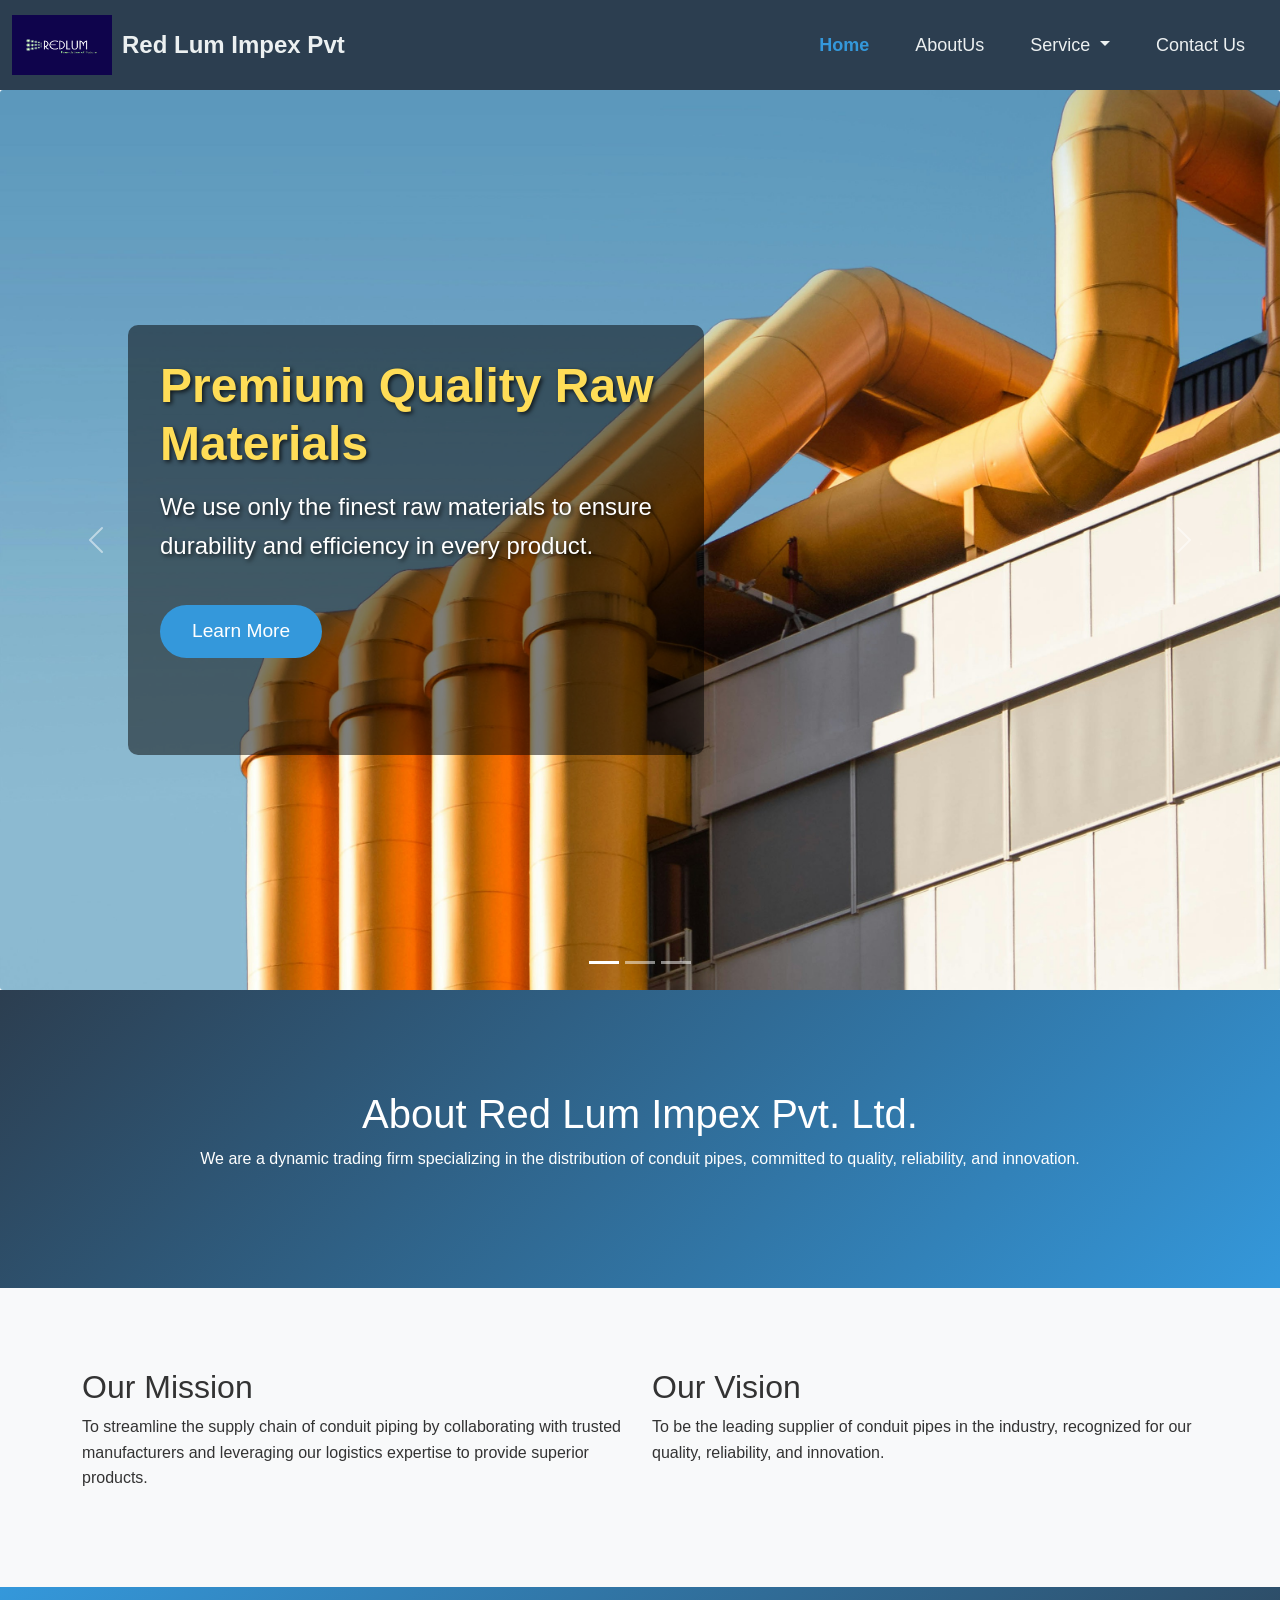
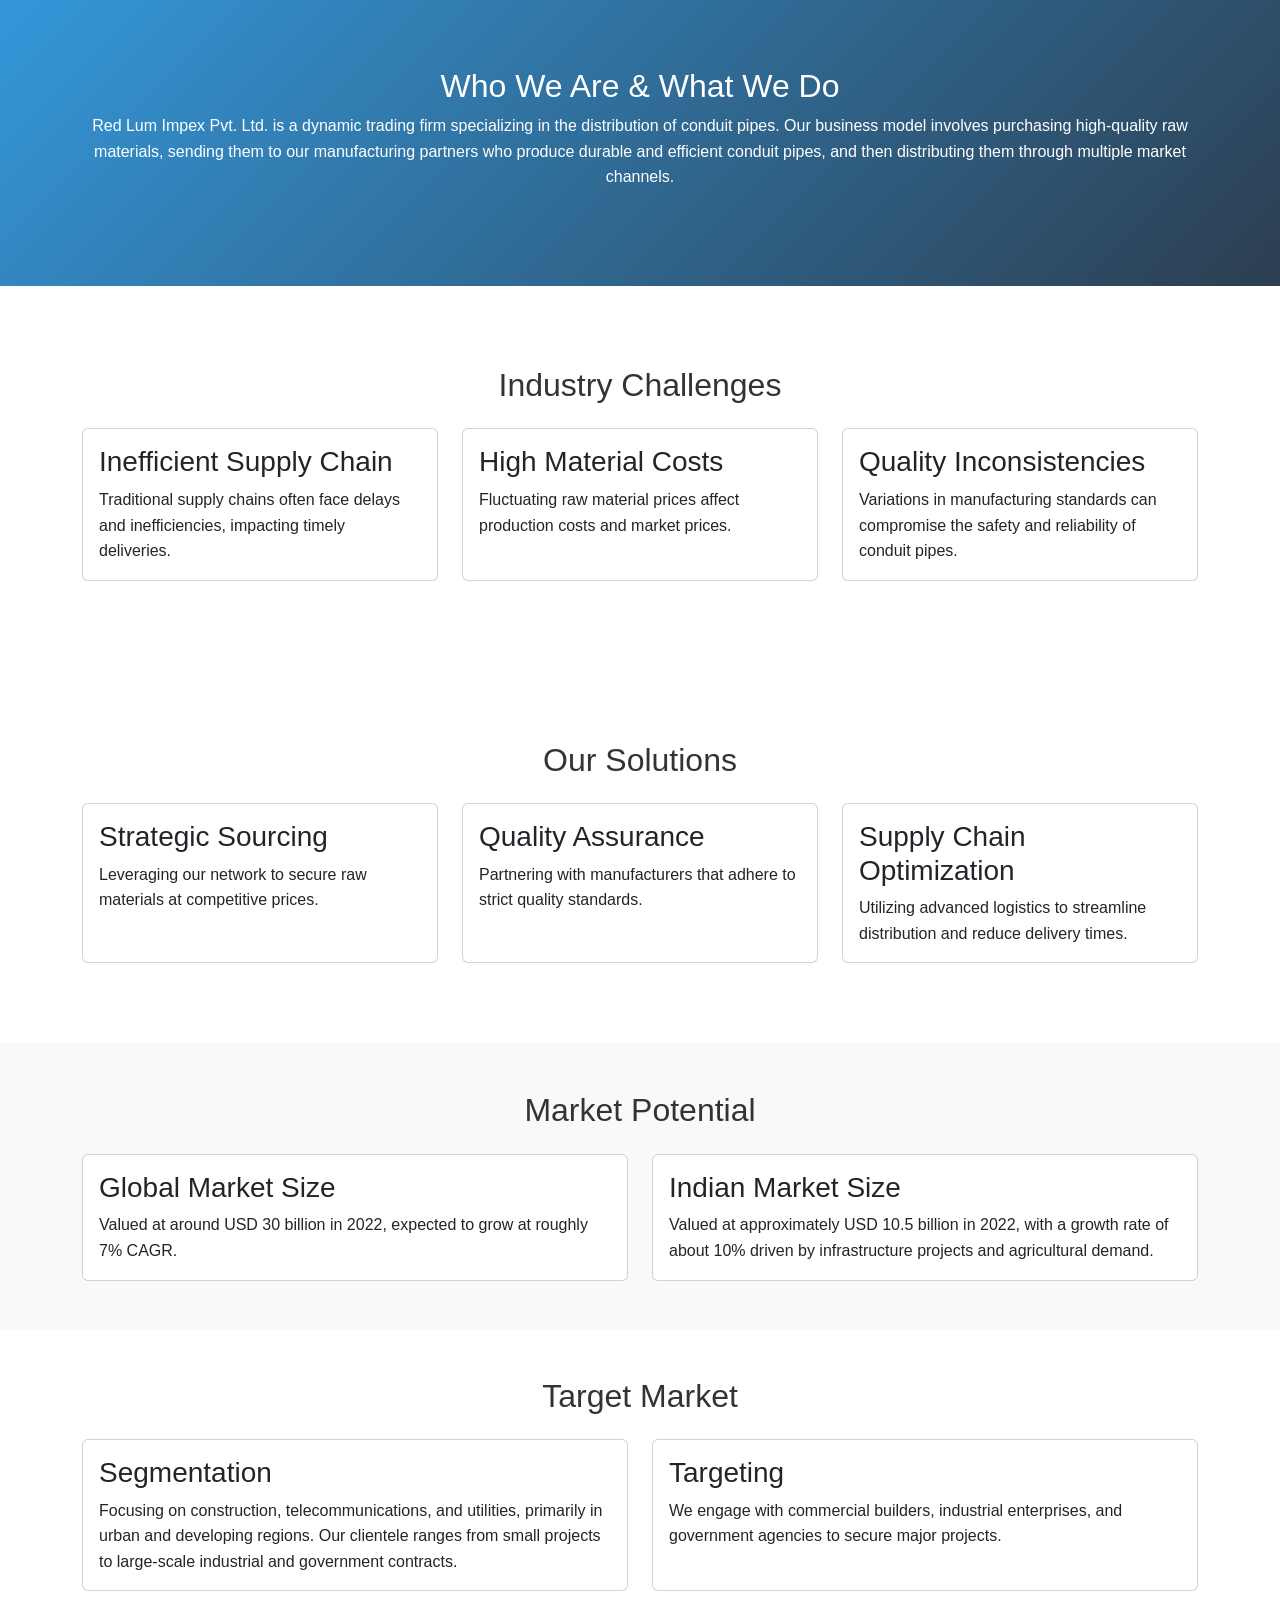
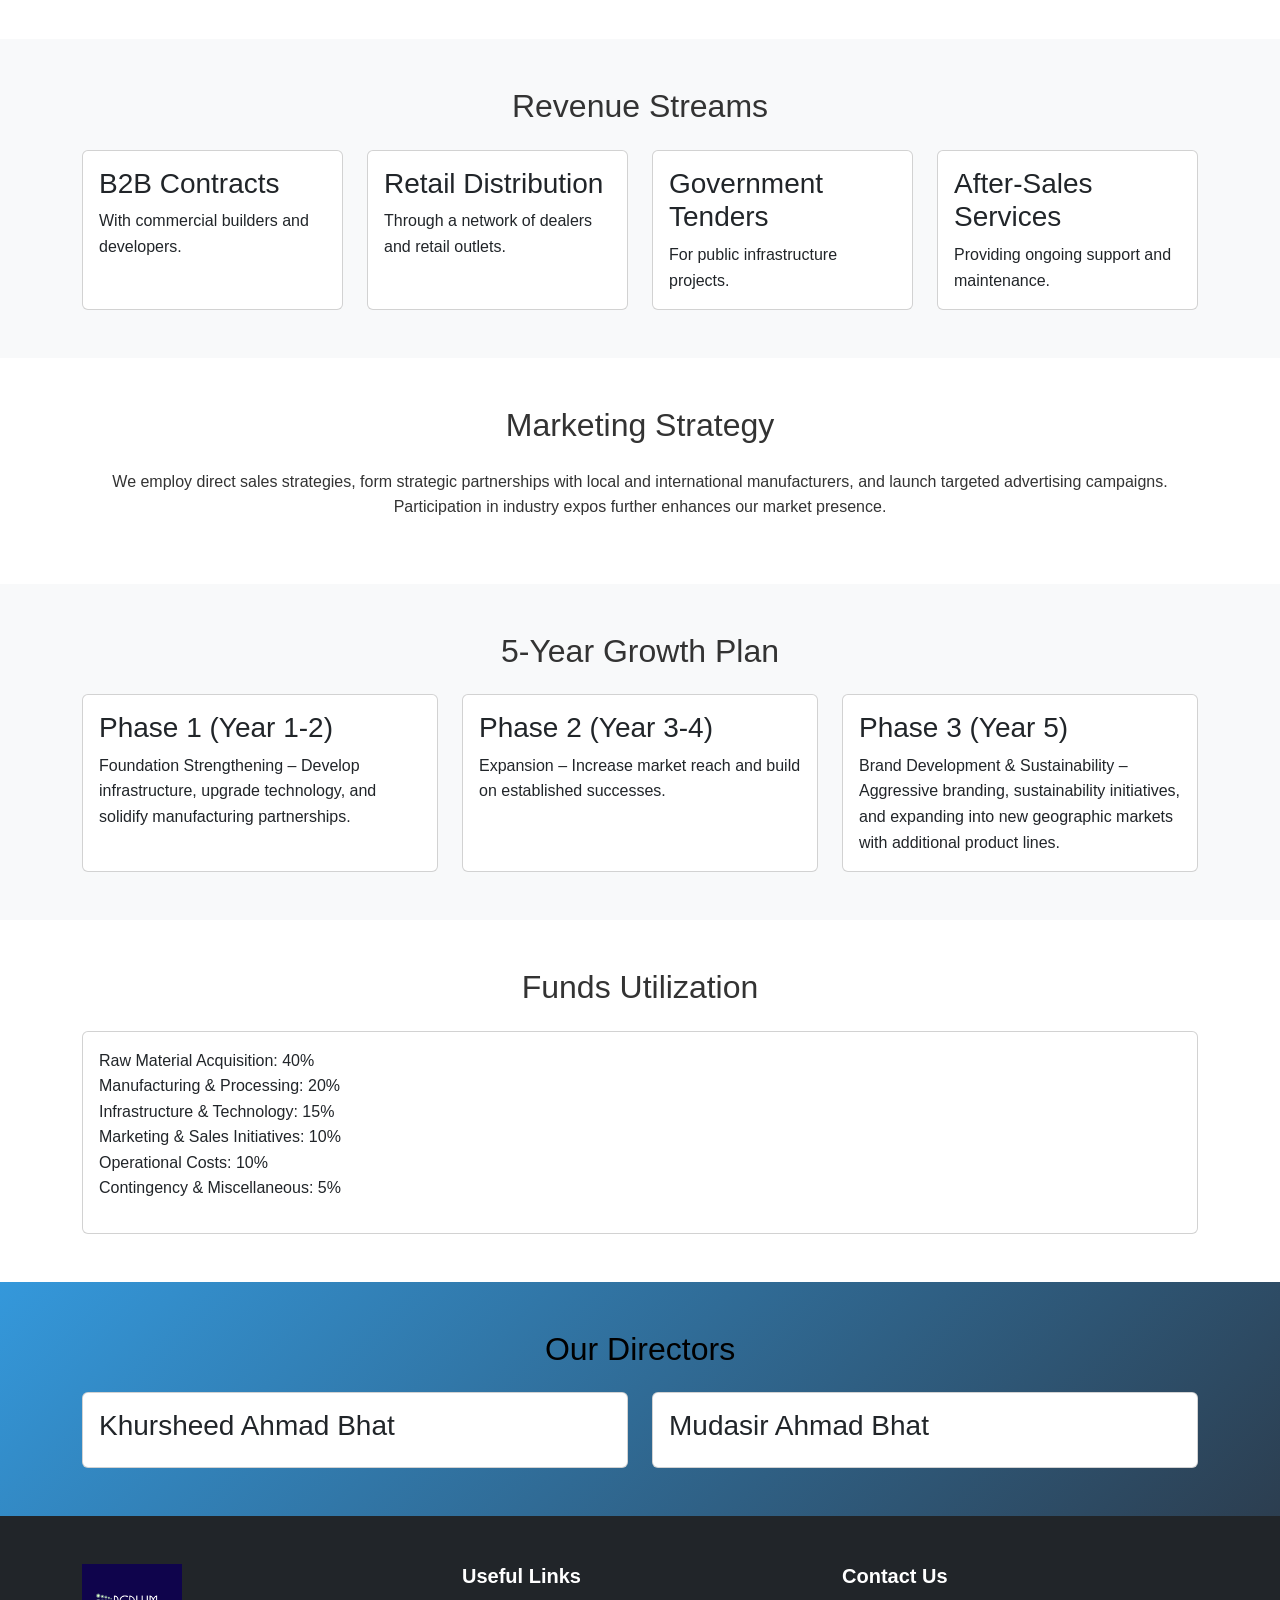
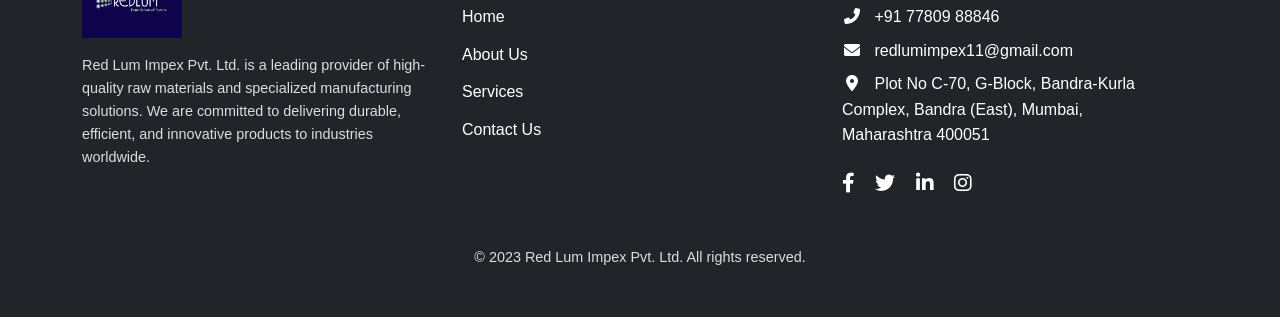
==== commit a5c8df3f: "changes" ====
--- a/Websitedemo/about.html
+++ b/Websitedemo/about.html
@@ -596,22 +596,23 @@
                 <a
                   href="tel:+1234567890"
                   class="text-white text-decoration-none"
-                  >+123 456 7890</a
+                  >+91 77809 88846</a
                 >
               </li>
               <li class="mb-2">
                 <i class="fas fa-envelope me-2"></i>
                 <!-- Font Awesome email icon -->
                 <a
-                  href="mailto:info@redlumimpex.com"
+                  href="mailto:redlumimpex11@gmail.com"
                   class="text-white text-decoration-none"
-                  >info@redlumimpex.com</a
+                  >redlumimpex11@gmail.com</a
                 >
               </li>
               <li class="mb-2">
                 <i class="fas fa-map-marker-alt me-2"></i>
                 <!-- Font Awesome location icon -->
-                <span>123 Industrial Area, City, Country</span>
+                <span>Plot No C-70, G-Block, Bandra-Kurla Complex, Bandra (East),
+                  Mumbai, Maharashtra 400051</span>
               </li>
             </ul>
             <!-- Social Media Icons -->
